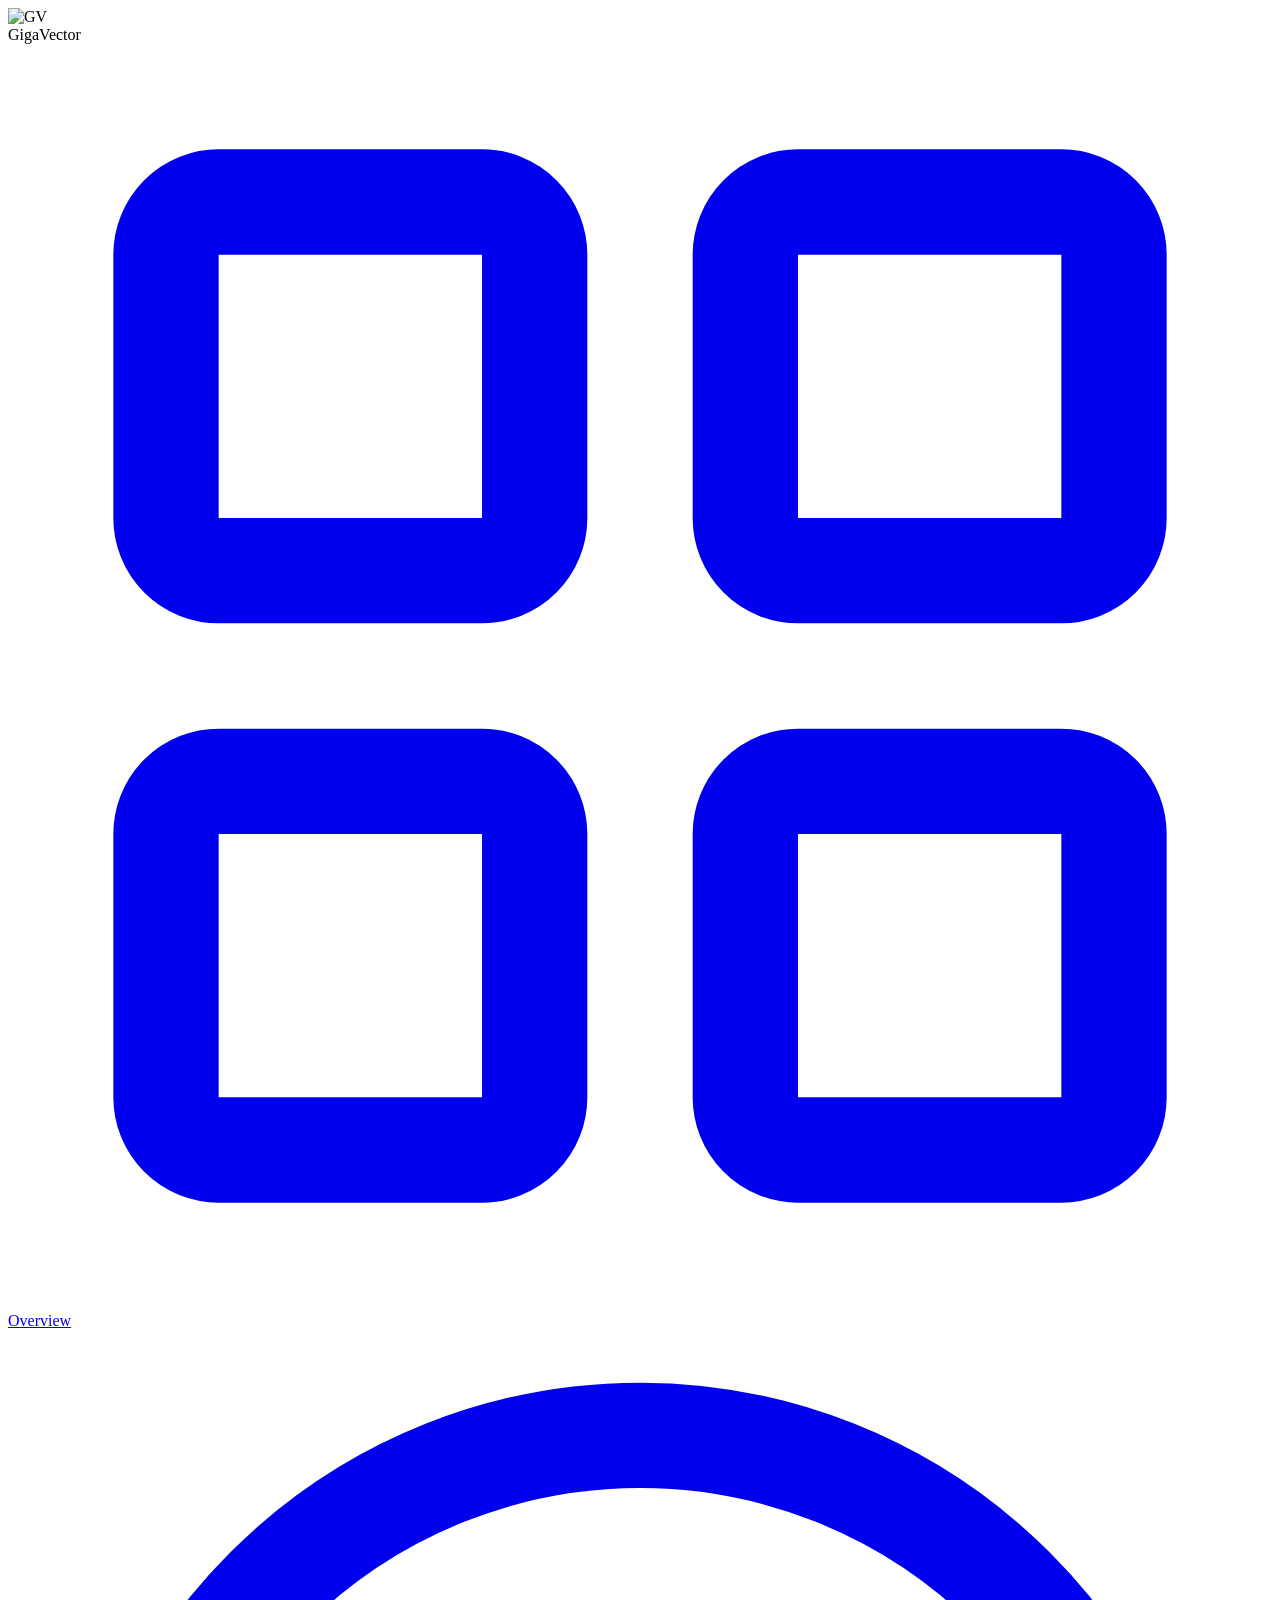
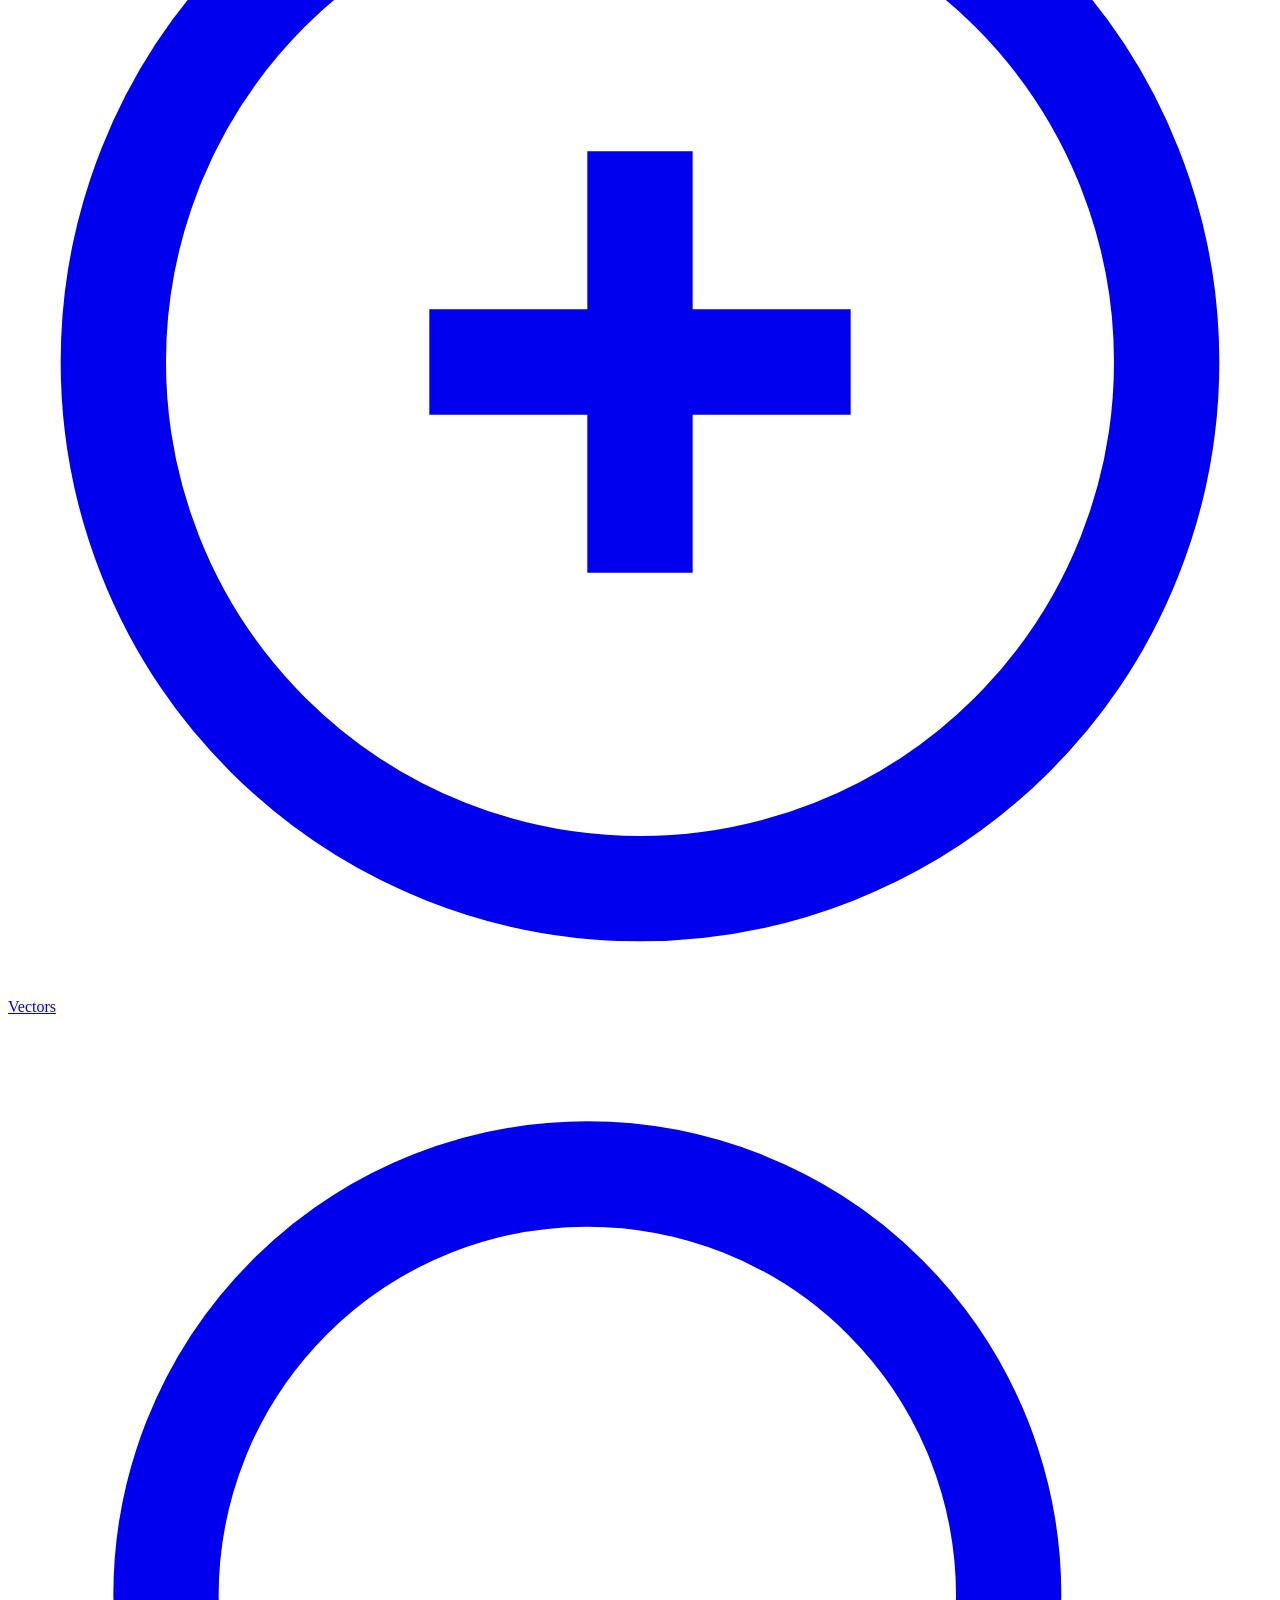
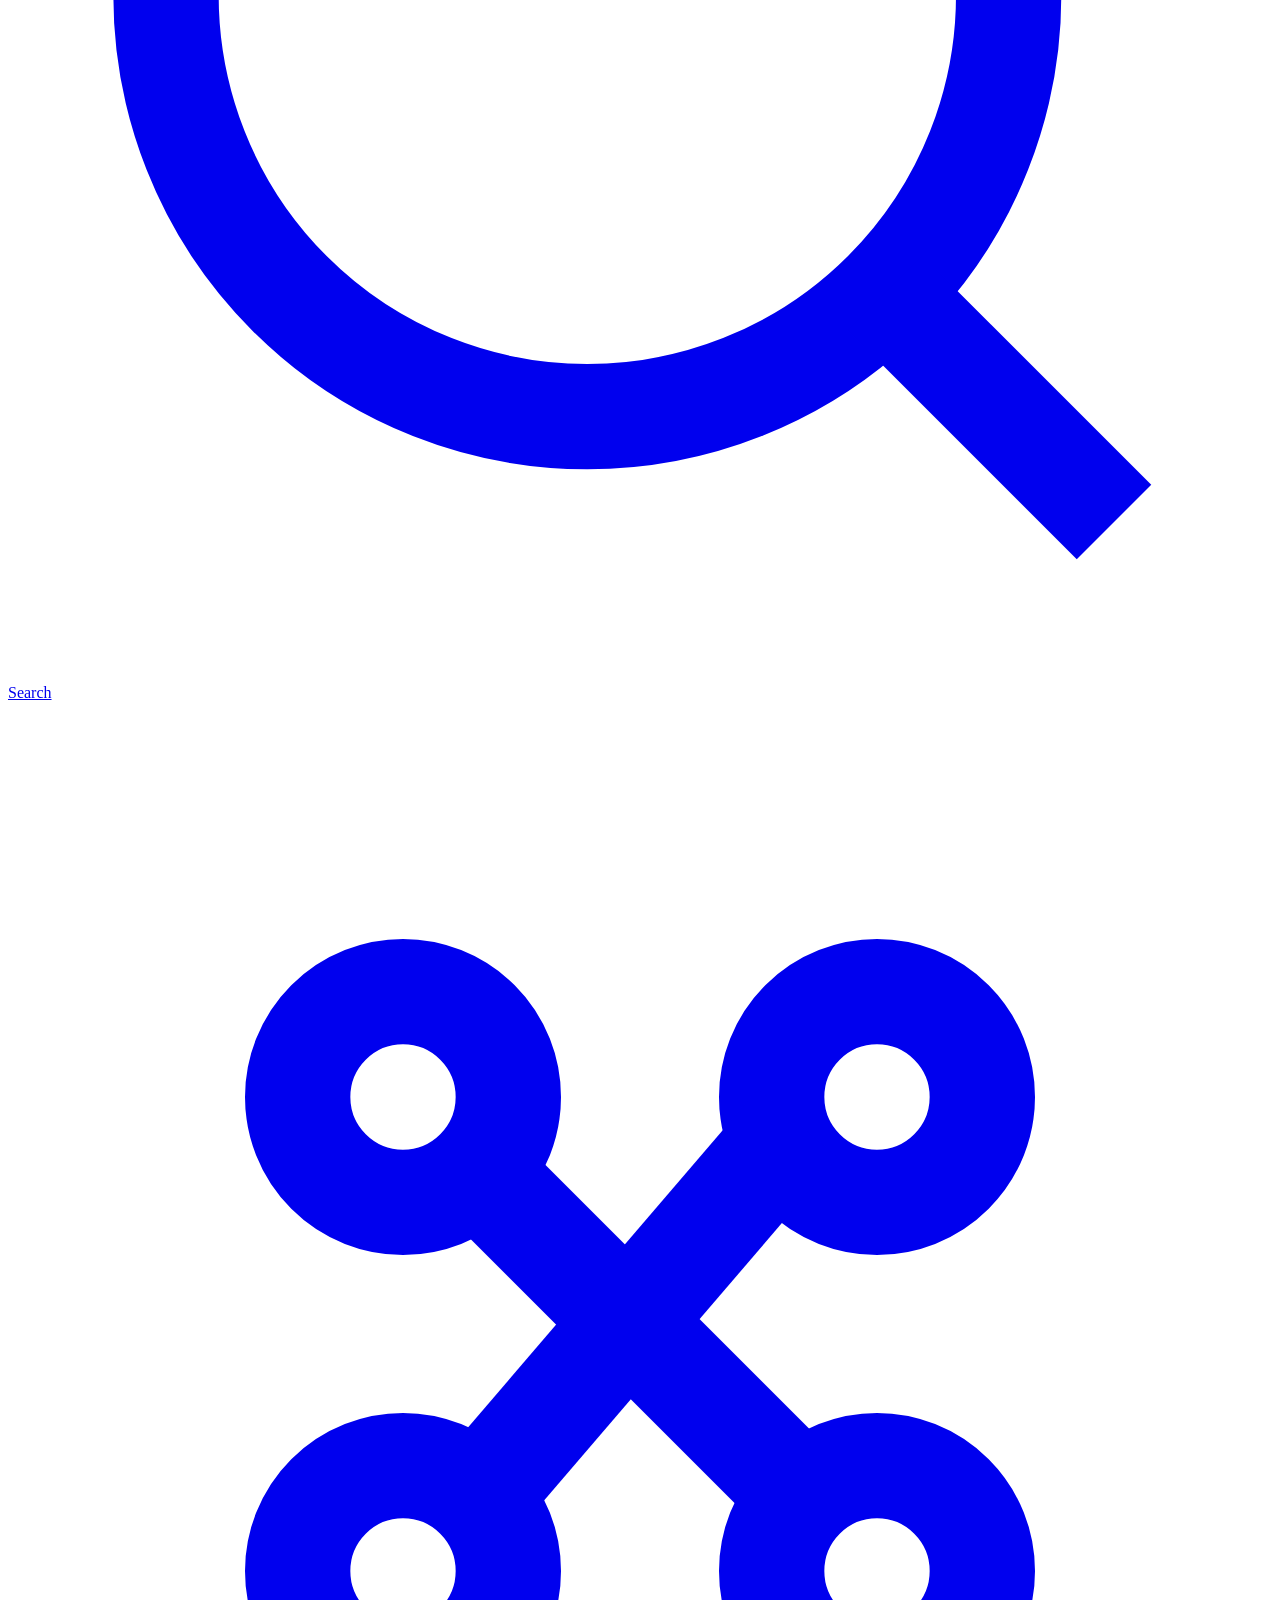
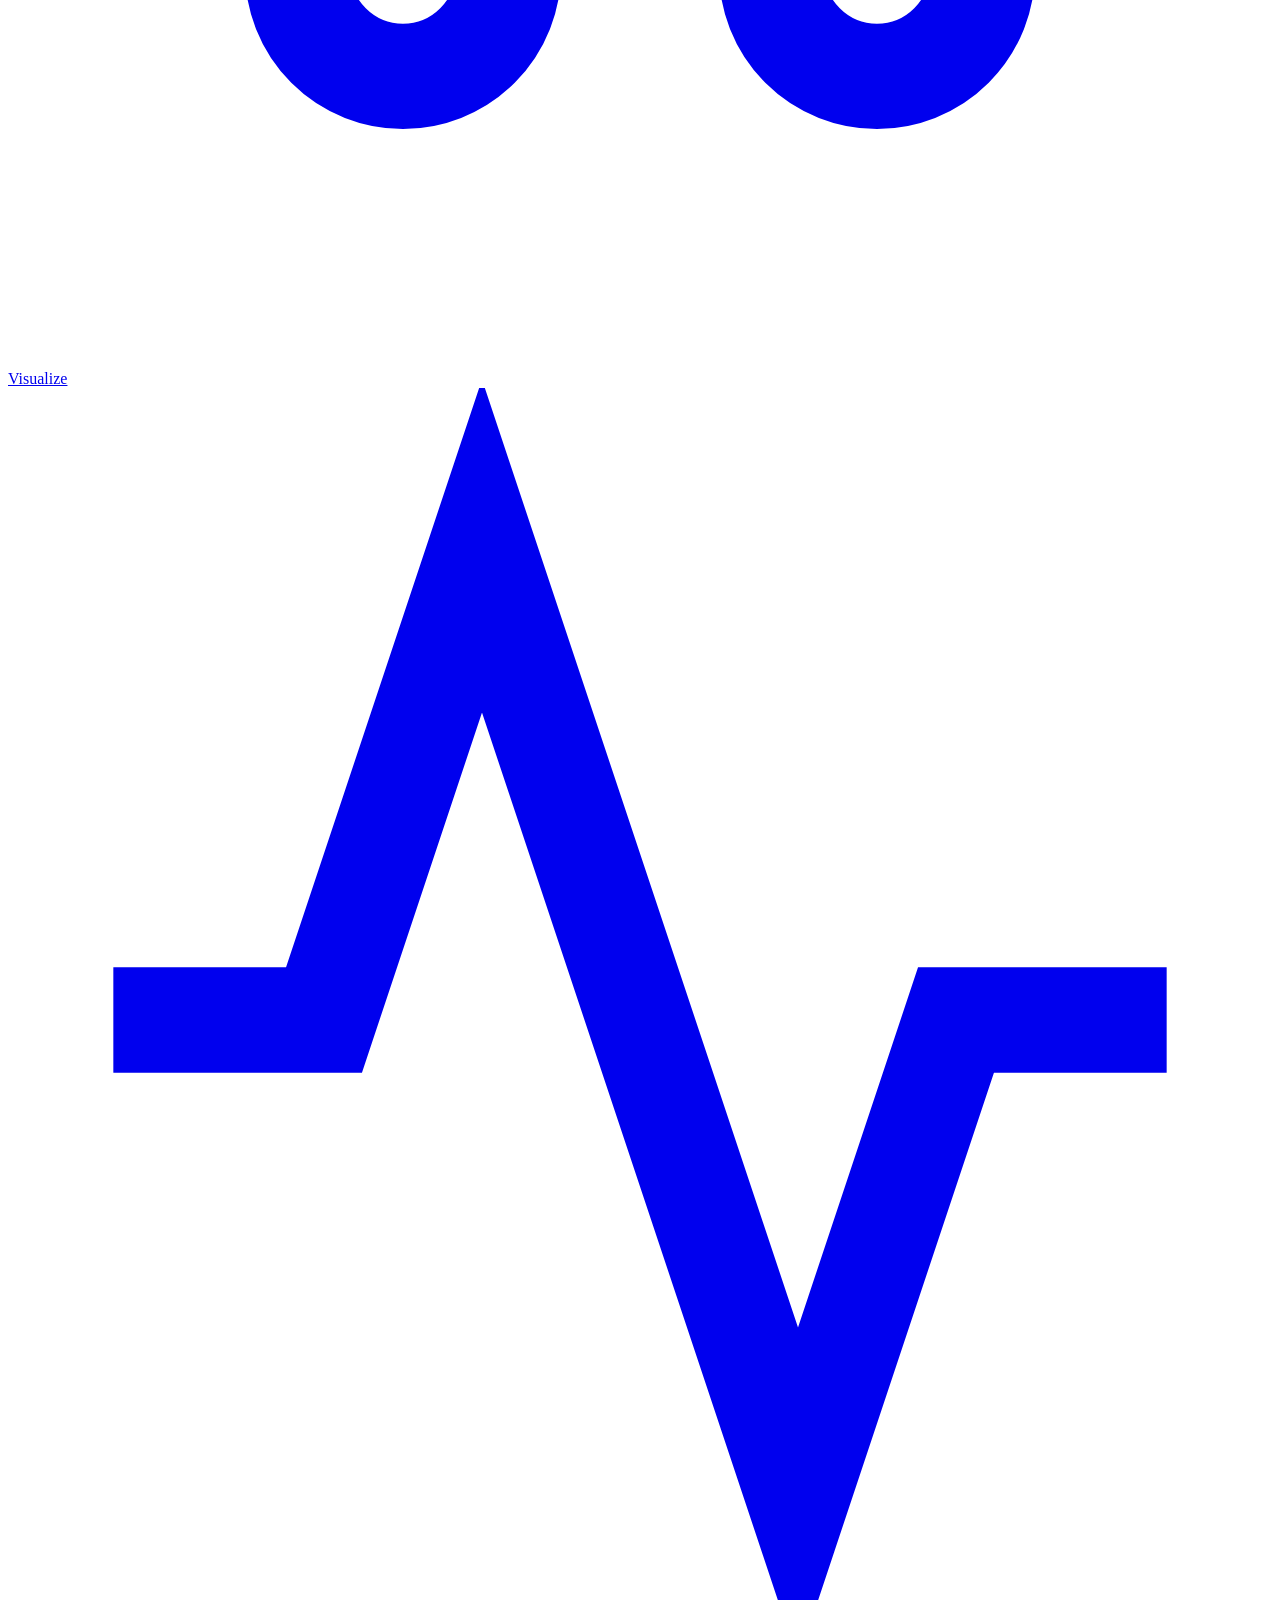
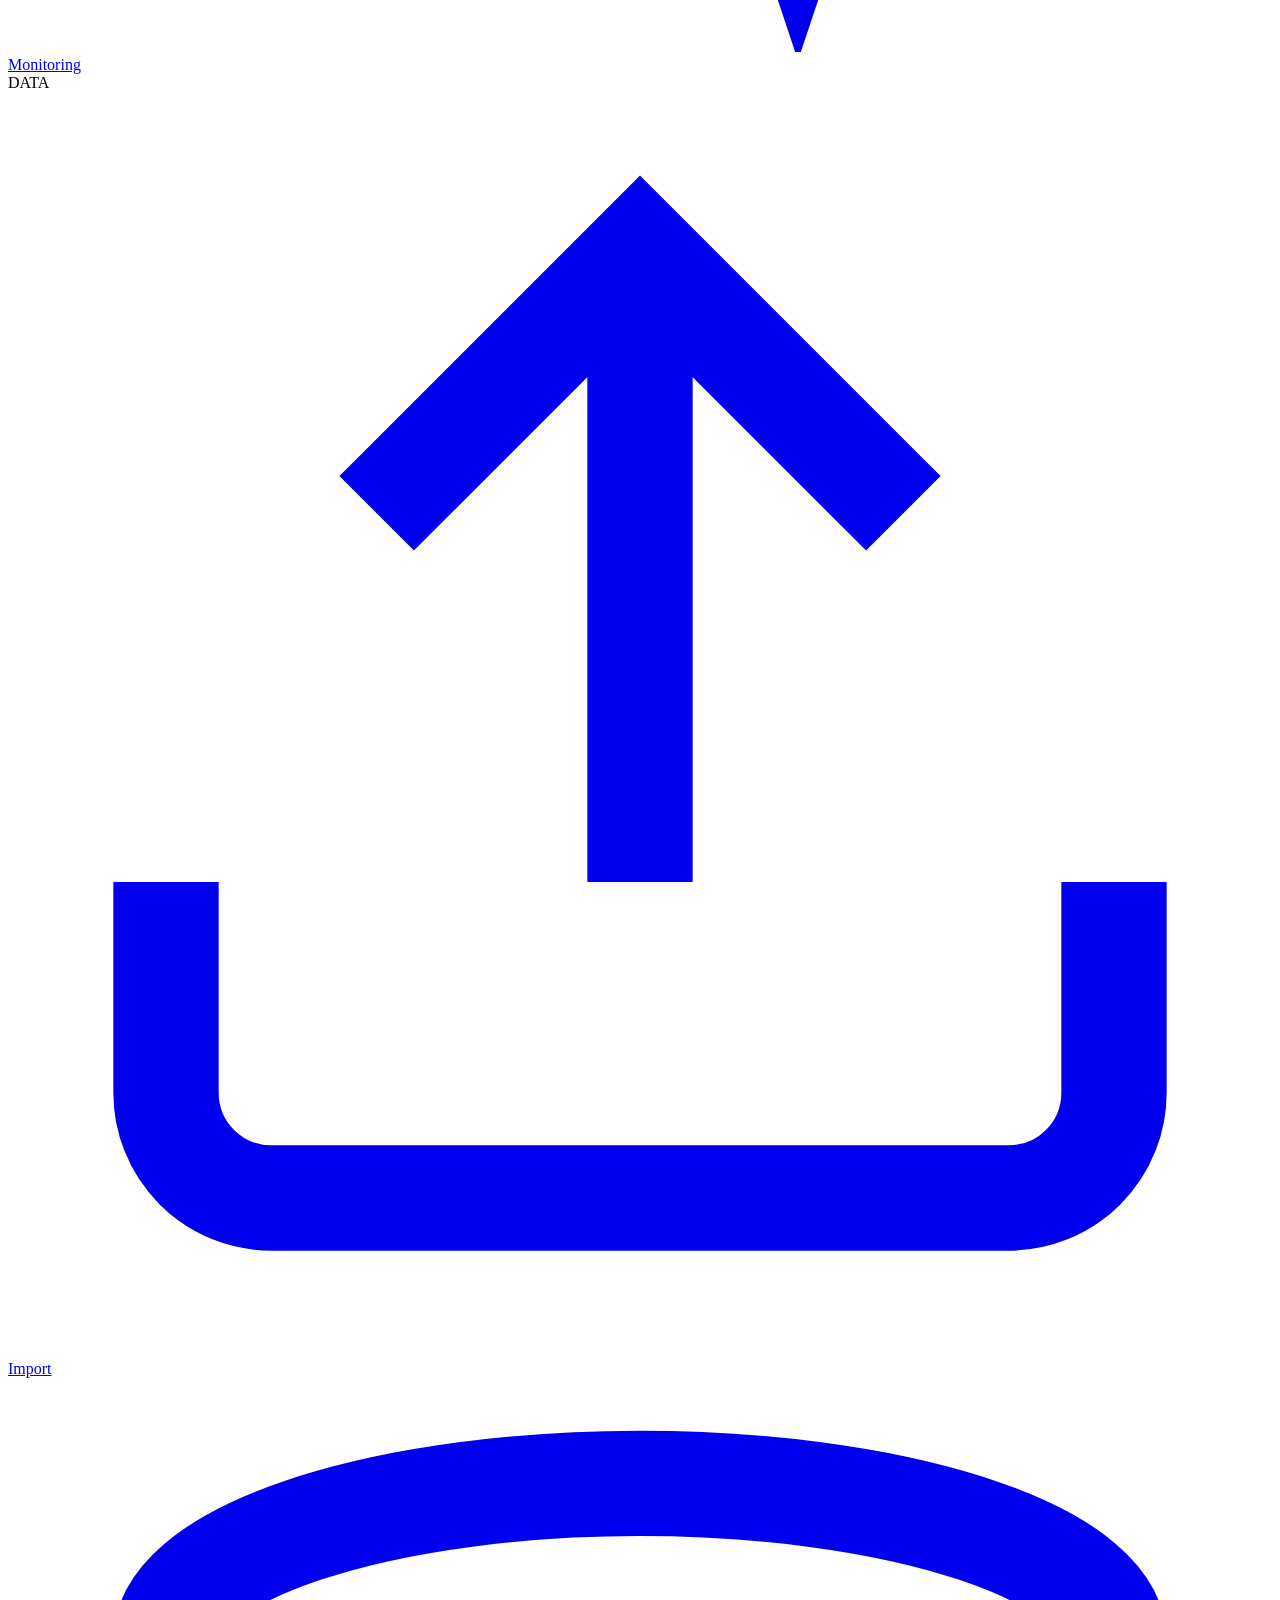
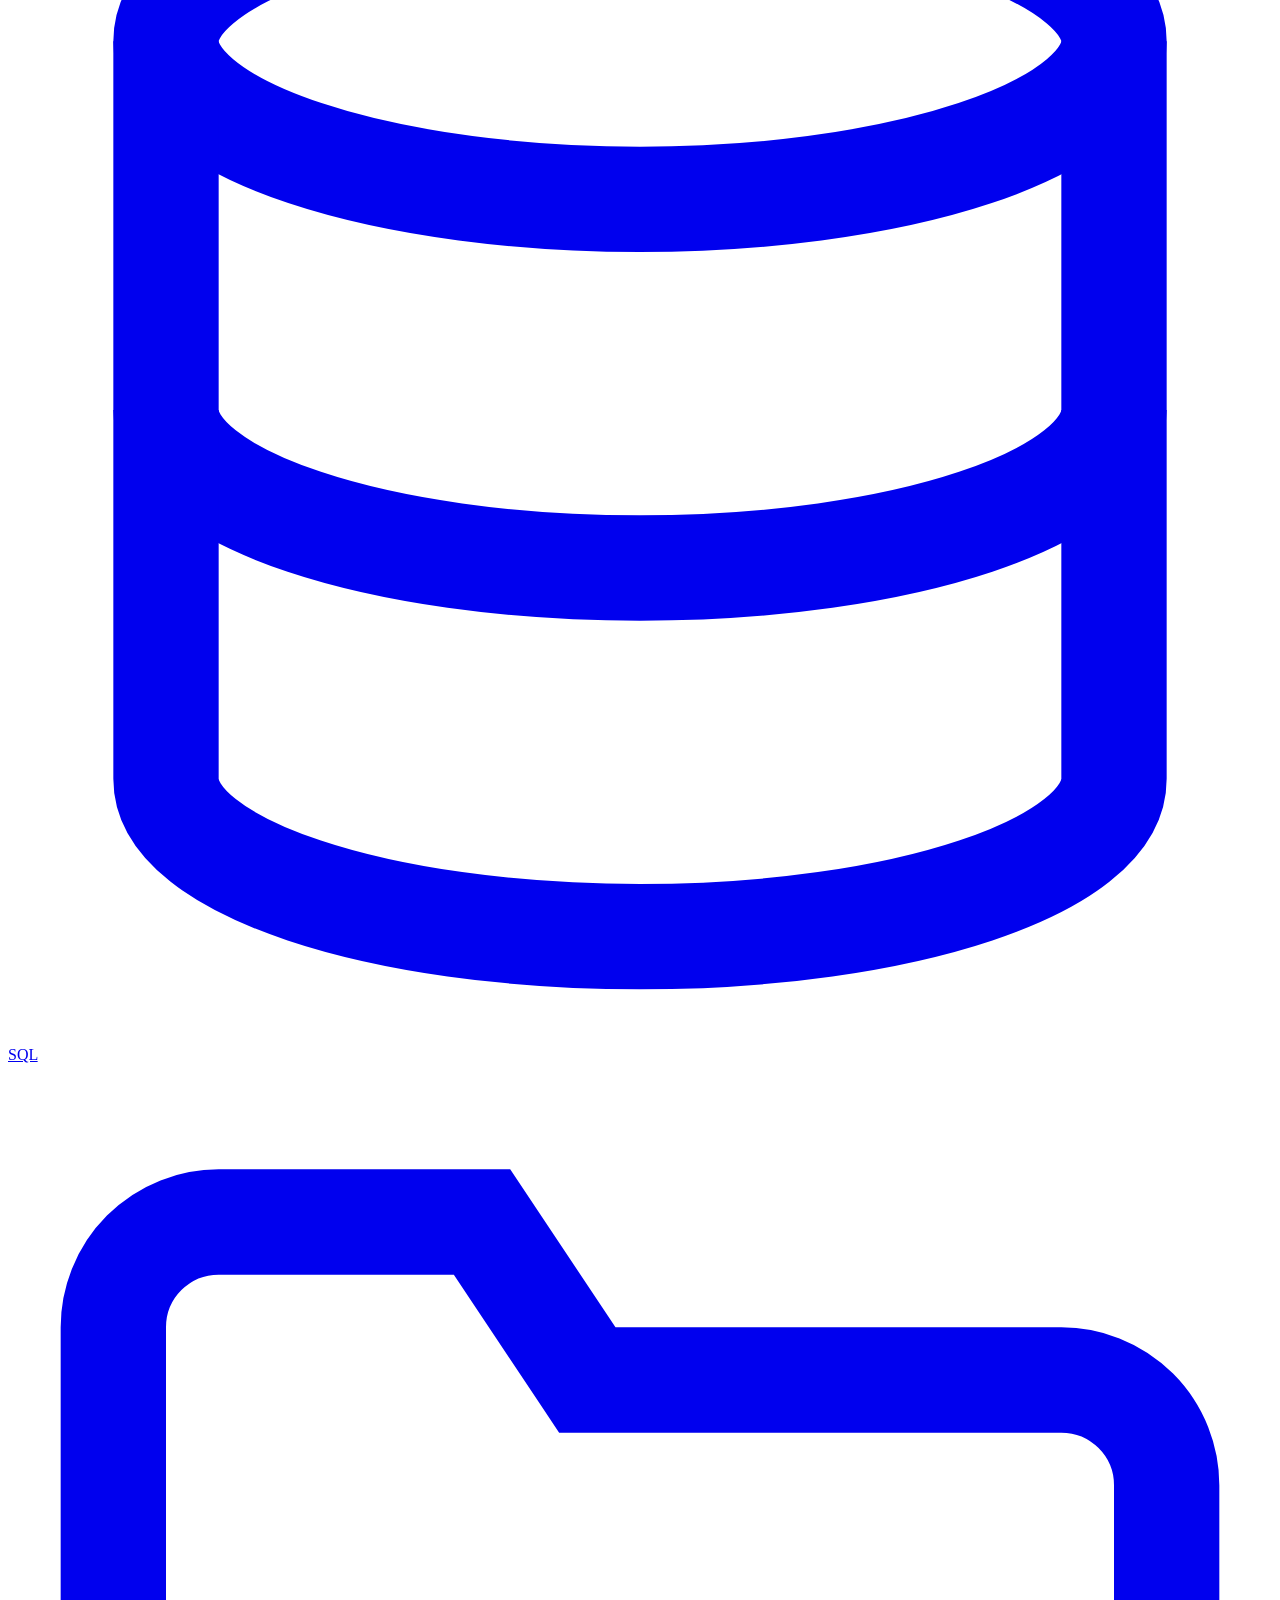
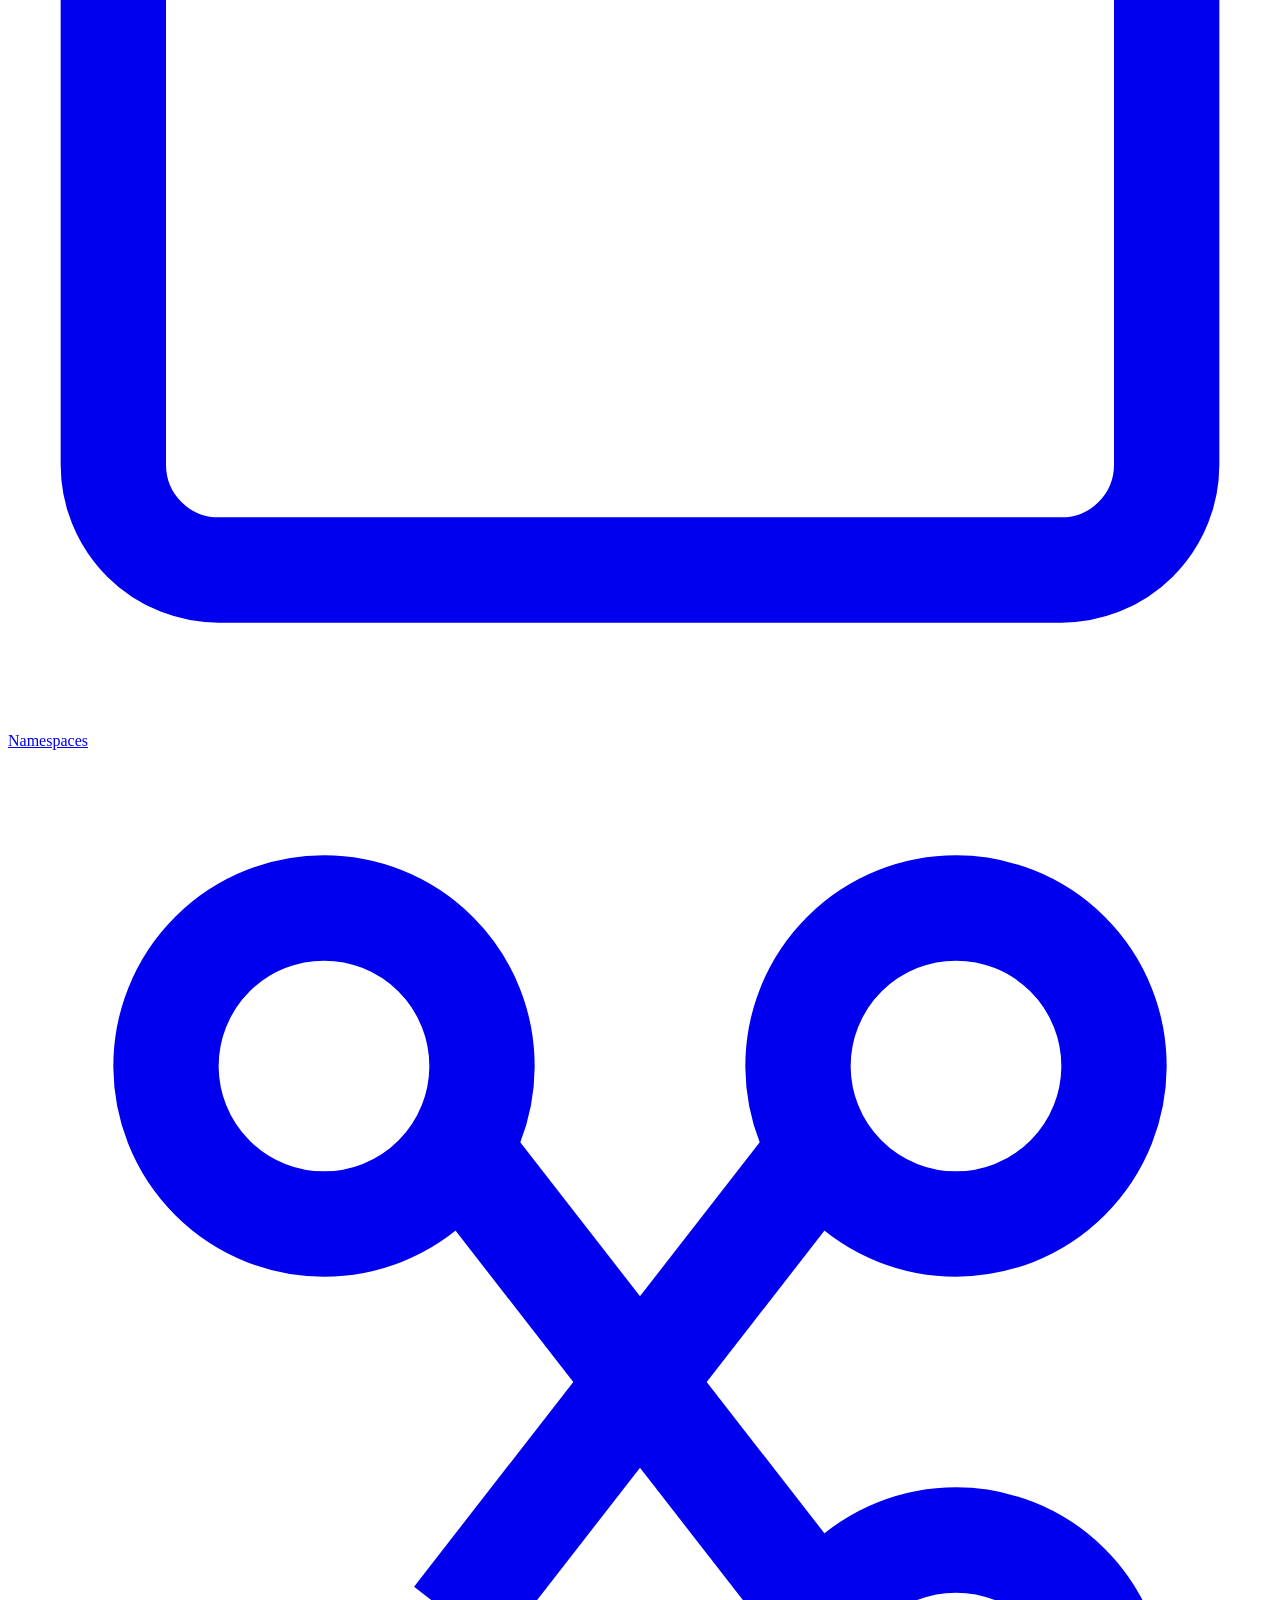
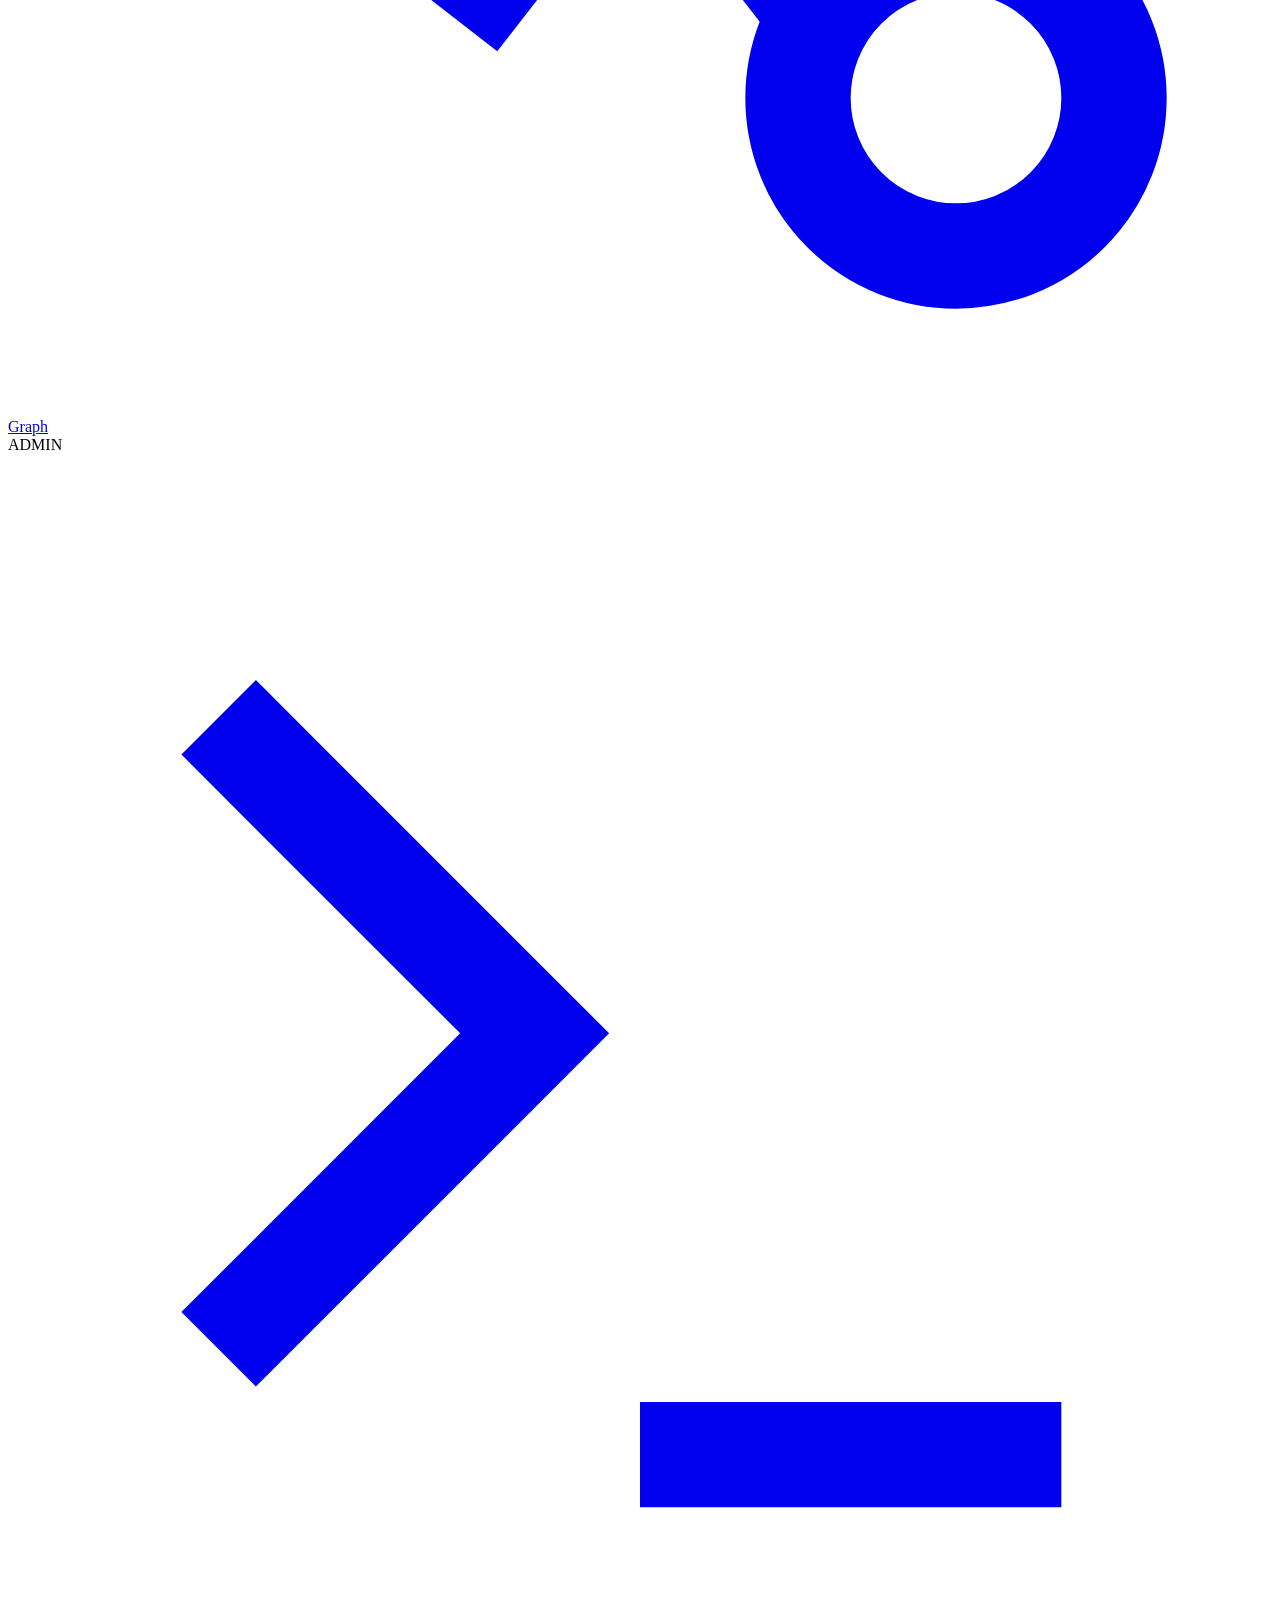
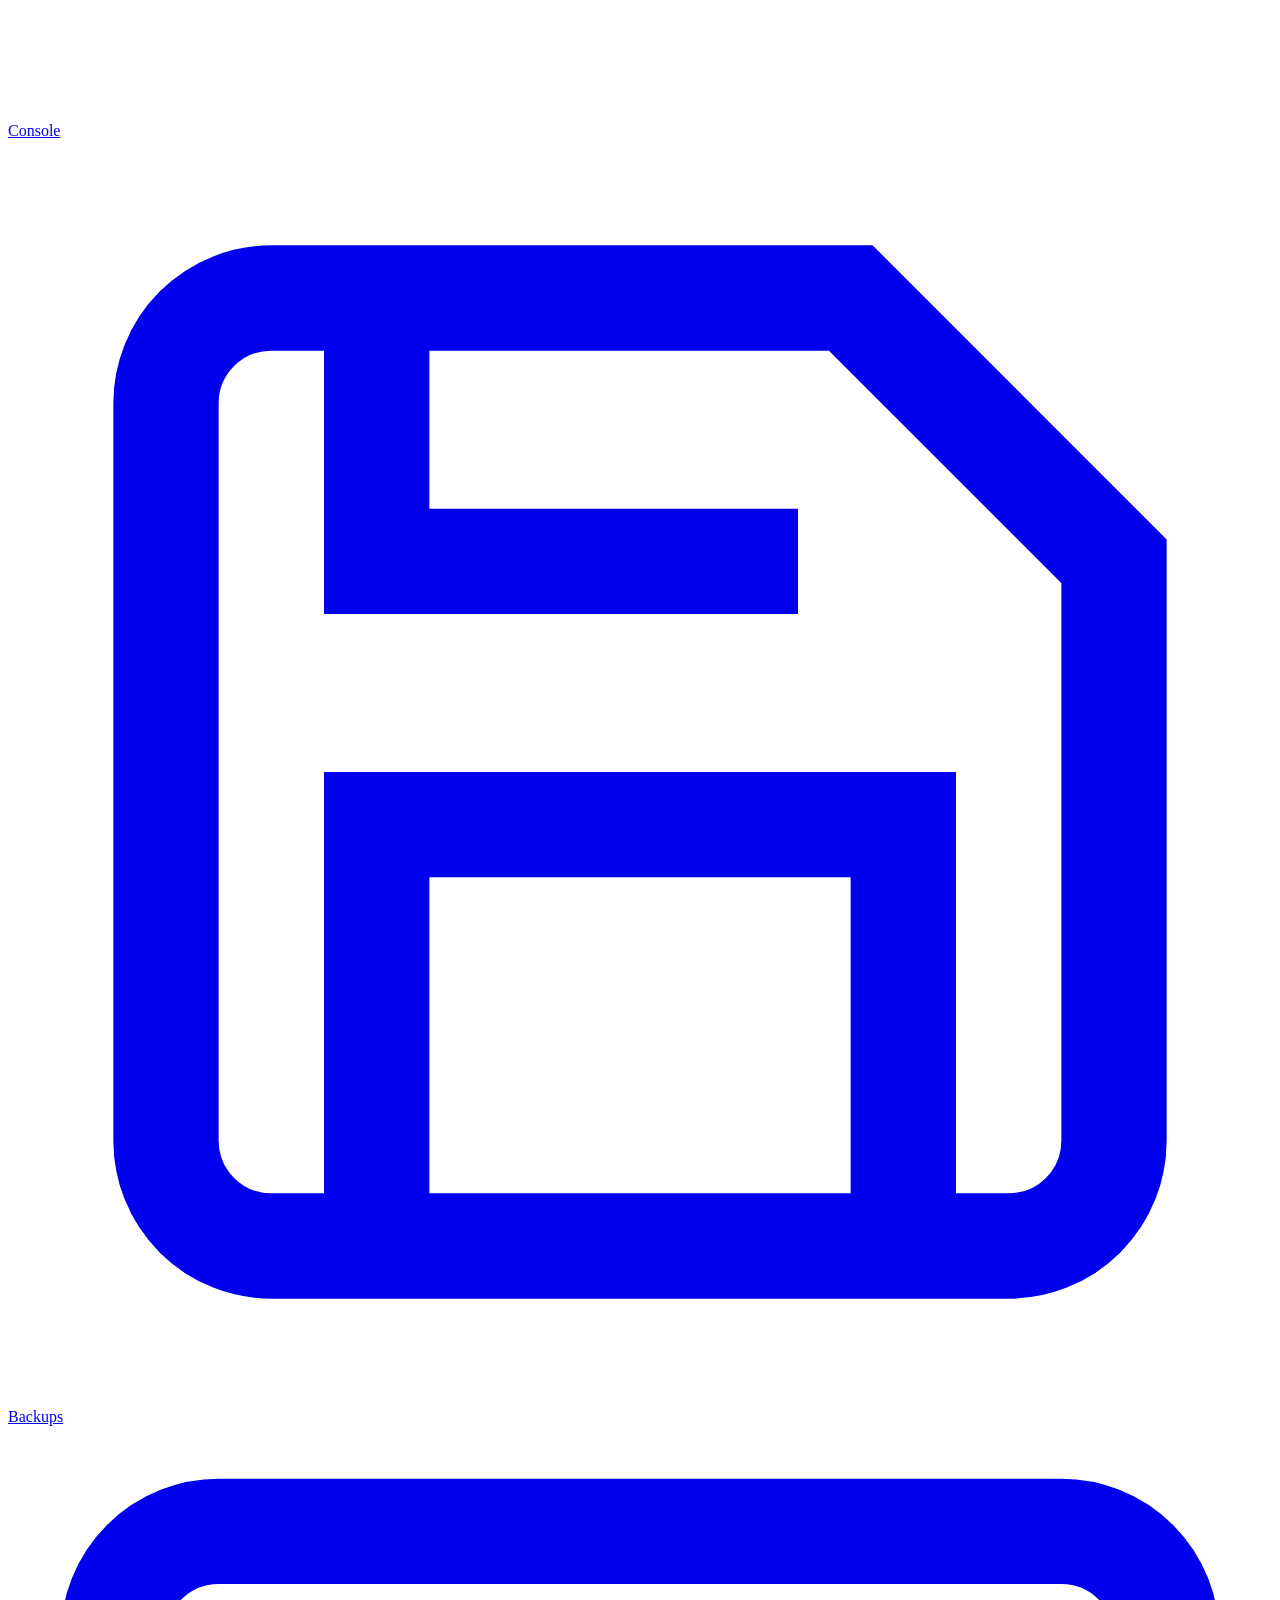
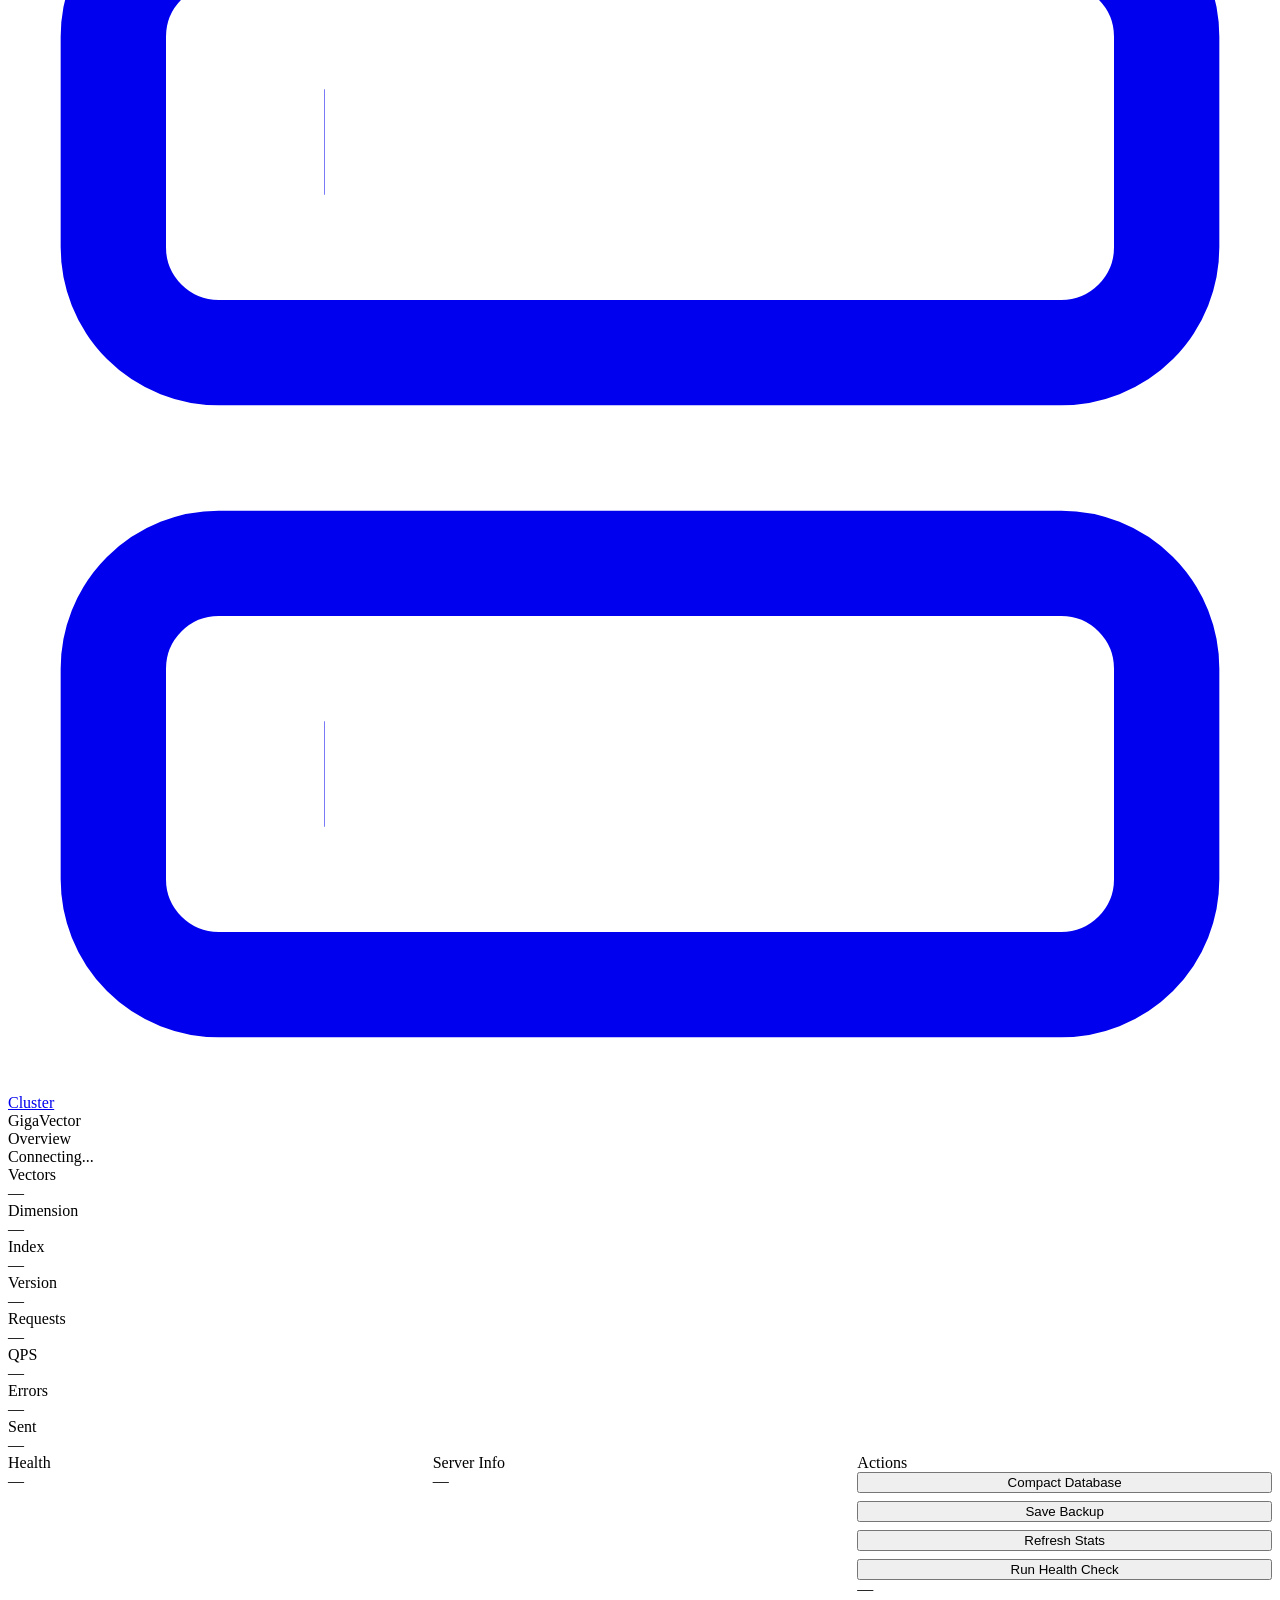
==== python/src/gigavector/dashboard/frontend/index.html @ cef5e637 "[refactor]: structured dashbord in diff. directories, updated imports in py scripts" ====
<!DOCTYPE html>
<html lang="en">

<head>
	<meta charset="utf-8">
	<meta name="viewport" content="width=device-width, initial-scale=1">

	<title>GigaVector Dashboard</title>

	<link rel="icon" type="image/x-icon" href="/dashboard/assets/favicon.ico">
	<link rel="preconnect" href="https://fonts.googleapis.com">
	<link rel="preconnect" href="https://fonts.gstatic.com" crossorigin>
	<link href="https://fonts.googleapis.com/css2?family=IBM+Plex+Mono:wght@400;500;600&family=Source+Sans+3:wght@400;500;600;700&display=swap"
		rel="stylesheet">
	<link rel="stylesheet" href="/dashboard/styles/style.css">
	<script src="/dashboard/src/index.js"></script>

</head>

<body>

	<div class="sidebar">
		<div class="sidebar-brand">
			<div class="brand-mark"><img src="/dashboard/assets/logo.png" alt="GV"></div>
			<div class="brand-name">GigaVector</div>
		</div>

		<div id="collectionPickerWrap"
			style="padding:8px 10px;border-bottom:1px solid var(--border);display:none">
			<select id="collectionPicker" style="width:100%;font-size:11px;padding:5px 6px">
				<option value="">Default</option>
			</select>
		</div>
		<nav class="sidebar-nav">
			<a href="#overview" class="active" data-view="overview">
				<svg viewBox="0 0 24 24" fill="none" stroke="currentColor" stroke-width="2">
					<rect x="3" y="3" width="7" height="7" rx="1" />
					<rect x="14" y="3" width="7" height="7" rx="1" />
					<rect x="14" y="14" width="7" height="7" rx="1" />
					<rect x="3" y="14" width="7" height="7" rx="1" />
				</svg>
				<span>Overview</span>
			</a>
			<a href="#vectors" data-view="vectors">
				<svg viewBox="0 0 24 24" fill="none" stroke="currentColor" stroke-width="2">
					<circle cx="12" cy="12" r="10" />
					<line x1="12" y1="8" x2="12" y2="16" />
					<line x1="8" y1="12" x2="16" y2="12" />
				</svg>
				<span>Vectors</span>
			</a>
			<a href="#search" data-view="search">
				<svg viewBox="0 0 24 24" fill="none" stroke="currentColor" stroke-width="2">
					<circle cx="11" cy="11" r="8" />
					<line x1="21" y1="21" x2="16.65" y2="16.65" />
				</svg>
				<span>Search</span>
			</a>
			<a href="#visualize" data-view="visualize">
				<svg viewBox="0 0 24 24" fill="none" stroke="currentColor" stroke-width="2">
					<circle cx="7.5" cy="7.5" r="2" />
					<circle cx="16.5" cy="16.5" r="2" />
					<circle cx="16.5" cy="7.5" r="2" />
					<circle cx="7.5" cy="16.5" r="2" />
					<line x1="9" y1="9" x2="15" y2="15" />
					<line x1="15" y1="8" x2="9" y2="15" />
				</svg>
				<span>Visualize</span>
			</a>
			<a href="#monitoring" data-view="monitoring">
				<svg viewBox="0 0 24 24" fill="none" stroke="currentColor" stroke-width="2">
					<polyline points="22 12 18 12 15 21 9 3 6 12 2 12" />
				</svg>
				<span>Monitoring</span>
			</a>
			<div class="nav-section">DATA</div>
			<a href="#import" data-view="import">
				<svg viewBox="0 0 24 24" fill="none" stroke="currentColor" stroke-width="2">
					<path d="M21 15v4a2 2 0 01-2 2H5a2 2 0 01-2-2v-4" />
					<polyline points="17 8 12 3 7 8" />
					<line x1="12" y1="3" x2="12" y2="15" />
				</svg>
				<span>Import</span>
			</a>
			<a href="#sql" data-view="sql">
				<svg viewBox="0 0 24 24" fill="none" stroke="currentColor" stroke-width="2">
					<ellipse cx="12" cy="5" rx="9" ry="3" />
					<path d="M21 12c0 1.66-4 3-9 3s-9-1.34-9-3" />
					<path d="M3 5v14c0 1.66 4 3 9 3s9-1.34 9-3V5" />
				</svg>
				<span>SQL</span>
			</a>
			<a href="#namespaces" data-view="namespaces">
				<svg viewBox="0 0 24 24" fill="none" stroke="currentColor" stroke-width="2">
					<path
						d="M22 19a2 2 0 01-2 2H4a2 2 0 01-2-2V5a2 2 0 012-2h5l2 3h9a2 2 0 012 2z" />
				</svg>
				<span>Namespaces</span>
			</a>
			<a href="#graph" data-view="graph">
				<svg viewBox="0 0 24 24" fill="none" stroke="currentColor" stroke-width="2">
					<circle cx="6" cy="6" r="3" />
					<circle cx="18" cy="18" r="3" />
					<circle cx="18" cy="6" r="3" />
					<line x1="8.5" y1="7.5" x2="15.5" y2="16.5" />
					<line x1="15.5" y1="7.5" x2="8.5" y2="16.5" />
				</svg>
				<span>Graph</span>
			</a>
			<div class="nav-section">ADMIN</div>
			<a href="#console" data-view="console">
				<svg viewBox="0 0 24 24" fill="none" stroke="currentColor" stroke-width="2">
					<polyline points="4 17 10 11 4 5" />
					<line x1="12" y1="19" x2="20" y2="19" />
				</svg>
				<span>Console</span>
			</a>
			<a href="#backups" data-view="backups">
				<svg viewBox="0 0 24 24" fill="none" stroke="currentColor" stroke-width="2">
					<path d="M19 21H5a2 2 0 01-2-2V5a2 2 0 012-2h11l5 5v11a2 2 0 01-2 2z" />
					<polyline points="17 21 17 13 7 13 7 21" />
					<polyline points="7 3 7 8 15 8" />
				</svg>
				<span>Backups</span>
			</a>
			<a href="#cluster" data-view="cluster">
				<svg viewBox="0 0 24 24" fill="none" stroke="currentColor" stroke-width="2">
					<rect x="2" y="2" width="20" height="8" rx="2" ry="2" />
					<rect x="2" y="14" width="20" height="8" rx="2" ry="2" />
					<line x1="6" y1="6" x2="6.01" y2="6" />
					<line x1="6" y1="18" x2="6.01" y2="18" />
				</svg>
				<span>Cluster</span>
			</a>
		</nav>
		<div class="sidebar-footer">
			<span id="footer-version">GigaVector</span><br>
			<span id="footer-index"></span>
		</div>
	</div>

	<div class="main">
		<div class="header">
			<div class="header-title" id="viewTitle">Overview</div>
			<div class="header-right">
				<div class="uptime-badge" id="uptimeBadge"></div>
				<div class="status-badge"><span class="status-dot" id="statusDot"></span><span
						id="statusText">Connecting...</span></div>
			</div>
		</div>
		<div class="content">

			<!-- OVERVIEW -->
			<div class="view active" id="view-overview">
				<div class="cards" style="flex-shrink:0">
					<div class="card">
						<div class="card-label">Vectors</div>
						<div class="card-value accent" id="ov-count">&mdash;</div>
					</div>
					<div class="card">
						<div class="card-label">Dimension</div>
						<div class="card-value" id="ov-dim">&mdash;</div>
					</div>
					<div class="card">
						<div class="card-label">Index</div>
						<div class="card-value" id="ov-index">&mdash;</div>
					</div>
					<div class="card">
						<div class="card-label">Version</div>
						<div class="card-value" id="ov-version">&mdash;</div>
					</div>
					<div class="card">
						<div class="card-label">Requests</div>
						<div class="card-value" id="ov-reqs">&mdash;</div>
					</div>
					<div class="card">
						<div class="card-label">QPS</div>
						<div class="card-value" id="ov-qps">&mdash;</div>
					</div>
					<div class="card">
						<div class="card-label">Errors</div>
						<div class="card-value" id="ov-errors">&mdash;</div>
					</div>
					<div class="card">
						<div class="card-label">Sent</div>
						<div class="card-value" id="ov-sent">&mdash;</div>
						<div class="card-sub" id="ov-recv"></div>
					</div>
				</div>
				<div
					style="display:grid;grid-template-columns:1fr 1fr 1fr;gap:10px;flex:1;min-height:0">
					<div class="section" style="margin-bottom:0;display:flex;flex-direction:column">
						<div class="section-title">Health</div>
						<div class="json-view" id="ov-health-json" style="flex:1;min-height:0">
							&mdash;</div>
					</div>
					<div class="section" style="margin-bottom:0;display:flex;flex-direction:column">
						<div class="section-title">Server Info</div>
						<div class="json-view" id="ov-server-info" style="flex:1;min-height:0">
							&mdash;</div>
					</div>
					<div class="section" style="margin-bottom:0;display:flex;flex-direction:column">
						<div class="section-title">Actions</div>
						<div style="display:flex;flex-direction:column;gap:8px">
							<button class="btn btn-outline"
								onclick="quickReq('POST','/compact')">Compact
								Database</button>
							<button class="btn btn-outline" onclick="quickBackup()">Save
								Backup</button>
							<button class="btn btn-outline"
								onclick="quickReq('GET','/stats')">Refresh
								Stats</button>
							<button class="btn btn-outline"
								onclick="quickReq('GET','/health')">Run Health
								Check</button>
						</div>
						<div class="json-view mt-sm" id="ov-action-result"
							style="flex:1;min-height:60px">&mdash;</div>
					</div>
				</div>
			</div>

			<!-- VECTORS -->
			<div class="view" id="view-vectors">
				<div class="tabs">
					<button class="tab active" data-tab="vec-browse">Browse</button>
					<button class="tab" data-tab="vec-add">Add</button>
				</div>
				<div id="vec-browse" class="tab-content">
					<div class="split-h">
						<div class="split-panel">
							<div class="split-panel-header">
								Points
								<span id="points-count" class="mono-sm"></span>
							</div>
							<div class="form-row"
								style="padding:8px 12px;border-bottom:1px solid var(--border)">
								<div class="form-group" style="margin-bottom:0">
									<label>Offset</label><input type="number"
										id="points-offset" value="0" min="0"
										style="width:70px">
								</div>
								<div class="form-group" style="margin-bottom:0">
									<label>Limit</label><input type="number"
										id="points-limit" value="50" min="1"
										max="200" style="width:60px">
								</div>
								<button class="btn btn-sm"
									onclick="loadPoints()">Load</button>
								<button class="btn btn-sm btn-outline"
									onclick="pointsPrev()">&larr;</button>
								<button class="btn btn-sm btn-outline"
									onclick="pointsNext()">&rarr;</button>
							</div>
							<div class="points-list" id="points-list"></div>
						</div>
						<div class="split-panel-sm">
							<div class="split-panel-header">Detail</div>
							<div id="point-detail" style="padding:16px">
								<div class="empty-state">Select a point from the list.
								</div>
							</div>
						</div>
					</div>
				</div>
				<div id="vec-add" class="tab-content" style="display:none">
					<div class="section">
						<div class="section-title">Add Vector</div>
						<div class="section-desc">Provide vector components as a JSON array.
							Dimension must match the database.</div>
						<div class="form-group"><label>Vector Data (JSON array)</label><textarea
								id="vec-add-data" rows="3" style="width:100%"
								placeholder="[0.1, 0.2, 0.3, 0.4]"></textarea></div>
						<div class="form-group"><label>Metadata (optional JSON)</label><textarea
								id="vec-add-meta" rows="2" style="width:100%"
								placeholder='{"label": "example"}'></textarea></div>
						<button class="btn" onclick="addVector()">Add Vector</button>
					</div>
				</div>
			</div>

			<!-- VISUALIZE -->
			<div class="view" id="view-visualize">
				<div class="tabs">
					<button class="tab active" data-tab="viz-scatter">Scatter Plot</button>
					<button class="tab" data-tab="viz-graph">Similarity Graph</button>
				</div>
				<div id="viz-scatter" class="tab-content">
					<div class="viz-split">
						<div class="viz-main">
							<div class="viz-toolbar">
								<label class="label-sm">Algorithm</label>
								<select id="viz-algo">
									<option value="pca">PCA</option>
									<option value="random">Random Projection
									</option>
								</select>
								<label class="label-sm">Limit</label>
								<input type="number" id="viz-limit" value="200" min="10"
									max="500" style="width:70px">
								<button class="btn btn-sm"
									onclick="runVisualization()">Run</button>
								<span id="viz-status" class="mono-sm"
									style="margin-left:auto"></span>
							</div>
							<canvas class="viz-canvas" id="scatter-canvas" width="900"
								height="460"></canvas>
							<div class="viz-info" id="scatter-info">Click <b>Run</b> to
								project vectors into 2D space. Hover to preview, click
								to inspect.</div>
						</div>
						<div class="viz-detail" id="scatter-detail">
							<div class="viz-detail-header">Point Detail</div>
							<div class="viz-detail-body" id="scatter-detail-body">
								<div class="empty-state">Click a point on the scatter
									plot to inspect it here.</div>
							</div>
						</div>
					</div>
				</div>
				<div id="viz-graph" class="tab-content" style="display:none">
					<div class="viz-split">
						<div class="viz-main">
							<div class="viz-toolbar">
								<label class="label-sm">Seed</label>
								<input type="number" id="graph-seed" value="0" min="0"
									style="width:70px">
								<label class="label-sm">k</label>
								<input type="number" id="graph-k" value="5" min="1"
									max="20" style="width:50px">
								<label class="label-sm">Depth</label>
								<input type="number" id="graph-depth" value="2" min="1"
									max="4" style="width:50px">
								<button class="btn btn-sm"
									onclick="runGraph()">Build</button>
								<span id="graph-status" class="mono-sm"
									style="margin-left:auto"></span>
							</div>
							<canvas class="viz-canvas" id="graph-canvas" width="900"
								height="460"></canvas>
							<div class="viz-info" id="graph-info">Build a similarity graph
								from a seed point. Hover nodes to preview, click to
								inspect.</div>
						</div>
						<div class="viz-detail" id="graph-detail">
							<div class="viz-detail-header">Node Detail</div>
							<div class="viz-detail-body" id="graph-detail-body">
								<div class="empty-state">Click a node on the graph to
									inspect it here.</div>
							</div>
						</div>
					</div>
				</div>
			</div>

			<!-- SEARCH -->
			<div class="view" id="view-search">
				<div class="tabs">
					<button class="tab active" data-tab="search-knn">k-NN Search</button>
					<button class="tab" data-tab="search-range">Range Search</button>
				</div>
				<div id="search-knn" class="tab-content">
					<div class="section">
						<div class="section-title">k-NN Search</div>
						<div class="form-group"><label>Query Vector (JSON
								array)</label><textarea id="search-query" rows="2"
								style="width:100%"
								placeholder="[0.1, 0.2, 0.3, 0.4]"></textarea></div>
						<div class="form-row" style="margin-bottom:14px">
							<div class="form-group" style="margin-bottom:0">
								<label>k</label><input type="number" id="search-k"
									value="5" min="1" style="width:70px">
							</div>
							<div class="form-group" style="margin-bottom:0">
								<label>Distance</label><select id="search-dist">
									<option value="euclidean">Euclidean</option>
									<option value="cosine">Cosine</option>
									<option value="dot_product">Dot Product</option>
									<option value="manhattan">Manhattan</option>
								</select>
							</div>
							<div class="form-group" style="margin-bottom:0">
								<label>Oversampling</label><input type="number"
									id="search-oversampling" value="" min="1"
									step="0.5" style="width:80px" placeholder="auto"
									title="Oversampling factor for IVFPQ index (optional)">
							</div>
							<button class="btn" onclick="doSearch()">Search</button>
						</div>
						<div class="form-group">
							<label>Metadata Filter (optional)</label>
							<div class="filter-row">
								<input type="text" id="filter-key" placeholder="key"
									style="width:120px">
								<input type="text" id="filter-value" placeholder="value"
									style="width:180px">
								<span class="label-sm">Filters results where
									metadata[key] == value</span>
							</div>
						</div>
						<div id="search-meta" class="mono-sm mb-sm"></div>
						<table id="search-results" style="display:none">
							<thead>
								<tr>
									<th>#</th>
									<th>Index</th>
									<th>Distance</th>
									<th>Data</th>
								</tr>
							</thead>
							<tbody id="search-tbody"></tbody>
						</table>
						<div id="search-empty" class="empty-state">Enter a query vector and
							click Search.</div>
					</div>
				</div>
				<div id="search-range" class="tab-content" style="display:none">
					<div class="section">
						<div class="section-title">Range Search</div>
						<div class="form-group"><label>Query Vector (JSON
								array)</label><textarea id="range-query" rows="2"
								style="width:100%"
								placeholder="[0.1, 0.2, 0.3, 0.4]"></textarea></div>
						<div class="form-row" style="margin-bottom:14px">
							<div class="form-group" style="margin-bottom:0">
								<label>Radius</label><input type="number"
									id="range-radius" value="1.0" step="0.1" min="0"
									style="width:90px">
							</div>
							<div class="form-group" style="margin-bottom:0"><label>Max
									Results</label><input type="number"
									id="range-max" value="100" min="1"
									style="width:90px"></div>
							<div class="form-group" style="margin-bottom:0">
								<label>Distance</label><select id="range-dist">
									<option value="euclidean">Euclidean</option>
									<option value="cosine">Cosine</option>
									<option value="dot_product">Dot Product</option>
									<option value="manhattan">Manhattan</option>
								</select>
							</div>
							<button class="btn" onclick="doRangeSearch()">Search</button>
						</div>
						<div id="range-meta" class="mono-sm mb-sm"></div>
						<table id="range-results" style="display:none">
							<thead>
								<tr>
									<th>#</th>
									<th>Index</th>
									<th>Distance</th>
									<th>Data</th>
								</tr>
							</thead>
							<tbody id="range-tbody"></tbody>
						</table>
						<div id="range-empty" class="empty-state">Enter a query vector and
							radius, then click Search.</div>
					</div>
				</div>
			</div>

			<!-- CONSOLE -->
			<div class="view" id="view-console">
				<div class="section">
					<div class="section-title">API Console</div>
					<div class="section-desc">Send HTTP requests to the GigaVector server.</div>
					<div class="console-bar">
						<select id="con-method">
							<option>GET</option>
							<option>POST</option>
							<option>PUT</option>
							<option>DELETE</option>
						</select>
						<input type="text" id="con-url" value="/health" placeholder="/endpoint">
						<button class="btn" onclick="consoleSend()">Send</button>
					</div>
					<div class="form-group"><label>Request Body (JSON)</label><textarea
							id="con-body" rows="4" style="width:100%"
							placeholder="{}"></textarea></div>
					<div class="console-response">
						<div class="console-meta" id="con-meta"></div>
						<div class="json-view" id="con-result" style="min-height:100px"></div>
					</div>
				</div>
			</div>

			<!-- IMPORT -->
			<div class="view" id="view-import">
				<div class="section">
					<div class="section-title">Data Import Wizard</div>
					<div class="section-desc">Import vectors from CSV or JSON files. Data is parsed
						client-side.</div>
					<div class="drop-zone" id="import-drop">
						Drop a CSV or JSON file here, or click to browse<br>
						<input type="file" id="import-file" accept=".csv,.json,.jsonl"
							style="display:none">
						<div class="label-sm mt-sm">Supported: .csv, .json, .jsonl</div>
					</div>
					<div id="import-preview" style="display:none">
						<div class="section-title">Column Mapping</div>
						<div id="import-mappings"></div>
						<div class="gap-row mt-sm">
							<button class="btn" onclick="runImport()">Import</button>
							<button class="btn btn-outline"
								onclick="resetImport()">Reset</button>
							<span id="import-status" class="mono-sm"></span>
						</div>
						<div class="progress-bar" id="import-progress-bar" style="display:none">
							<div class="progress-bar-fill" id="import-progress-fill"></div>
						</div>
					</div>
					<div id="import-result" style="display:none;margin-top:14px" class="json-view">
					</div>
				</div>
			</div>

			<!-- NAMESPACES -->
			<div class="view" id="view-namespaces">
				<div class="section">
					<div class="section-title">Namespace Browser</div>
					<div class="form-row" style="margin-bottom:14px">
						<div class="form-group" style="margin-bottom:0">
							<label>Name</label><input type="text" id="ns-name"
								placeholder="my-namespace" style="width:180px">
						</div>
						<div class="form-group" style="margin-bottom:0">
							<label>Dimension</label><input type="number" id="ns-dim"
								value="128" min="1" style="width:80px">
						</div>
						<div class="form-group" style="margin-bottom:0">
							<label>Index</label><select id="ns-index">
								<option value="HNSW">HNSW</option>
								<option value="KDTREE">KDTree</option>
								<option value="IVFPQ">IVFPQ</option>
							</select>
						</div>
						<button class="btn" onclick="createNamespace()">Create</button>
						<button class="btn btn-outline"
							onclick="loadNamespaces()">Refresh</button>
					</div>
					<table id="ns-table">
						<thead>
							<tr>
								<th>Name</th>
								<th>Actions</th>
							</tr>
						</thead>
						<tbody id="ns-tbody"></tbody>
					</table>
					<div id="ns-empty" class="empty-state">Loading...</div>
					<div id="ns-info" style="margin-top:14px;display:none" class="json-view"></div>
				</div>
			</div>

			<!-- SQL -->
			<div class="view" id="view-sql">
				<div class="section">
					<div class="section-title">SQL Query</div>
					<div class="section-desc">Query vectors using SQL syntax. Example:
						<code>SELECT * FROM vectors LIMIT 10</code>
					</div>
					<textarea class="sql-editor" id="sql-input"
						placeholder="SELECT * FROM vectors LIMIT 10"></textarea>
					<div class="gap-row mt-sm">
						<button class="btn" onclick="runSQL()">Execute</button>
						<button class="btn btn-outline" onclick="explainSQL()">Explain</button>
					</div>
					<div id="sql-meta" class="mono-sm mt-sm"></div>
					<div id="sql-result" style="margin-top:10px;display:none;overflow-x:auto">
						<table id="sql-table">
							<thead id="sql-thead"></thead>
							<tbody id="sql-tbody"></tbody>
						</table>
					</div>
					<div id="sql-explain" style="margin-top:10px;display:none" class="json-view">
					</div>
				</div>
			</div>

			<!-- MONITORING -->
			<div class="view" id="view-monitoring">
				<div class="cards" id="mon-cards">
					<div class="card">
						<div class="card-label">QPS</div>
						<div class="card-value" id="mon-qps">&mdash;</div>
					</div>
					<div class="card">
						<div class="card-label">Vectors</div>
						<div class="card-value" id="mon-vecs">&mdash;</div>
					</div>
					<div class="card">
						<div class="card-label">Memory</div>
						<div class="card-value" id="mon-mem">&mdash;</div>
					</div>
					<div class="card">
						<div class="card-label">Health</div>
						<div class="card-value" id="mon-health">&mdash;</div>
					</div>
				</div>
				<div class="monitor-grid">
					<div class="monitor-chart">
						<div class="monitor-chart-title">Queries Per Second</div>
						<canvas id="mon-qps-chart" height="180"></canvas>
					</div>
					<div class="monitor-chart">
						<div class="monitor-chart-title">Latency (ms)</div>
						<canvas id="mon-latency-chart" height="180"></canvas>
					</div>
				</div>
				<div class="monitor-grid">
					<div class="monitor-chart">
						<div class="monitor-chart-title">Memory Usage</div>
						<canvas id="mon-mem-chart" height="180"></canvas>
					</div>
					<div class="monitor-chart">
						<div class="monitor-chart-title">Detailed Stats</div>
						<div class="json-view" id="mon-detail-json"
							style="max-height:180px;min-height:160px;font-size:11px">&mdash;
						</div>
					</div>
				</div>
			</div>


			<!-- GRAPH EXPLORER -->
			<div class="view" id="view-graph">
				<div class="section">
					<div class="section-title">Graph Explorer</div>
					<div class="form-row" style="margin-bottom:10px">
						<div class="form-group" style="margin-bottom:0"><label>Node
								Label</label><input type="text" id="ge-label"
								placeholder="Person" style="width:120px"></div>
						<button class="btn btn-sm" onclick="geAddNode()">Add Node</button>
					</div>
					<div class="form-row" style="margin-bottom:10px">
						<div class="form-group" style="margin-bottom:0">
							<label>Source</label><input type="number" id="ge-src" min="0"
								style="width:60px">
						</div>
						<div class="form-group" style="margin-bottom:0">
							<label>Target</label><input type="number" id="ge-tgt" min="0"
								style="width:60px">
						</div>
						<div class="form-group" style="margin-bottom:0">
							<label>Label</label><input type="text" id="ge-elabel"
								placeholder="knows" style="width:80px">
						</div>
						<button class="btn btn-sm" onclick="geAddEdge()">Add Edge</button>
						<button class="btn btn-sm btn-outline" style="margin-left:auto"
							onclick="geRefresh()">Refresh</button>
					</div>
					<div class="form-row" style="margin-bottom:10px">
						<div class="form-group" style="margin-bottom:0"><label>BFS
								Start</label><input type="number" id="ge-bfs-start"
								value="0" min="0" style="width:60px"></div>
						<div class="form-group" style="margin-bottom:0">
							<label>Depth</label><input type="number" id="ge-bfs-depth"
								value="3" min="1" max="10" style="width:50px">
						</div>
						<button class="btn btn-sm" onclick="geBFS()">Run BFS</button>
					</div>
					<div class="form-row" style="margin-bottom:14px">
						<div class="form-group" style="margin-bottom:0">
							<label>From</label><input type="number" id="ge-sp-from" min="0"
								style="width:60px">
						</div>
						<div class="form-group" style="margin-bottom:0"><label>To</label><input
								type="number" id="ge-sp-to" min="0" style="width:60px">
						</div>
						<button class="btn btn-sm" onclick="geShortestPath()">Shortest
							Path</button>
					</div>
					<div id="ge-status" class="mono-sm mb-sm"></div>
				</div>
				<div class="viz-container">
					<canvas class="viz-canvas" id="ge-canvas" width="900" height="460"></canvas>
					<div class="viz-info" id="ge-info">Add nodes and edges, then click Refresh to
						visualize the graph.</div>
				</div>
			</div>


			<div class="view" id="view-cluster">
				<div class="section">
					<div
						style="display:flex;align-items:center;justify-content:space-between;margin-bottom:14px">
						<div class="section-title" style="margin-bottom:0">Cluster Overview
						</div>
						<button class="btn btn-outline btn-sm"
							onclick="loadCluster()">Refresh</button>
					</div>
					<div class="cards" id="cluster-cards">
						<div class="card">
							<div class="card-label">Total Nodes</div>
							<div class="card-value" id="cl-nodes">—</div>
						</div>
						<div class="card">
							<div class="card-label">Active Nodes</div>
							<div class="card-value" id="cl-active">—</div>
						</div>
						<div class="card">
							<div class="card-label">Total Shards</div>
							<div class="card-value" id="cl-shards">—</div>
						</div>
						<div class="card">
							<div class="card-label">Total Vectors</div>
							<div class="card-value" id="cl-vectors">—</div>
						</div>
						<div class="card">
							<div class="card-label">Health</div>
							<div class="card-value" id="cl-health">—</div>
						</div>
					</div>
				</div>
				<div class="section">
					<div class="section-title">Shards</div>
					<table id="cluster-shard-table" style="display:none">
						<thead>
							<tr>
								<th>Shard ID</th>
								<th>Node Address</th>
								<th>State</th>
								<th>Vectors</th>
								<th>Replicas</th>
							</tr>
						</thead>
						<tbody id="cluster-shard-tbody"></tbody>
					</table>
					<div id="cluster-shard-empty" class="empty-state">Click Refresh to load shard
						info.</div>
				</div>
			</div>


			<!-- BACKUPS -->
			<div class="view" id="view-backups">
				<div class="section">
					<div class="section-title">Backup &amp; Restore</div>
					<div class="tabs">
						<button class="tab active" data-tab="bk-create">Create Backup</button>
						<button class="tab" data-tab="bk-restore">Restore</button>
						<button class="tab" data-tab="bk-header">Inspect</button>
					</div>
					<div id="bk-create" class="tab-content">
						<div class="section-desc">Create a snapshot backup of the current
							database.</div>
						<div class="form-group"><label>Backup Path (optional)</label><input
								type="text" id="bk-path"
								placeholder="/tmp/gv_backup.gvb" style="width:100%">
						</div>
						<button class="btn" onclick="createBackup()">Create Backup</button>
						<div id="bk-create-result" class="json-view mt-sm" style="display:none">
						</div>
					</div>
					<div id="bk-restore" class="tab-content" style="display:none">
						<div class="section-desc">Restore database from a backup file. This
							replaces the current database.</div>
						<div class="form-group"><label>Backup Path</label><input type="text"
								id="bk-restore-path" placeholder="/tmp/gv_backup.gvb"
								style="width:100%"></div>
						<button class="btn btn-danger"
							onclick="restoreBackup()">Restore</button>
						<div id="bk-restore-result" class="json-view mt-sm"
							style="display:none"></div>
					</div>
					<div id="bk-header" class="tab-content" style="display:none">
						<div class="section-desc">Read backup file header without restoring.
						</div>
						<div class="form-group"><label>Backup Path</label><input type="text"
								id="bk-header-path" placeholder="/tmp/gv_backup.gvb"
								style="width:100%"></div>
						<button class="btn btn-outline" onclick="readBackupHeader()">Read
							Header</button>
						<div id="bk-header-result" class="json-view mt-sm" style="display:none">
						</div>
					</div>
				</div>
			</div>

		</div>
	</div>

	<div class="toast" id="toast"></div>
	<div class="viz-tooltip" id="viz-tooltip"></div>

</body>

</html>
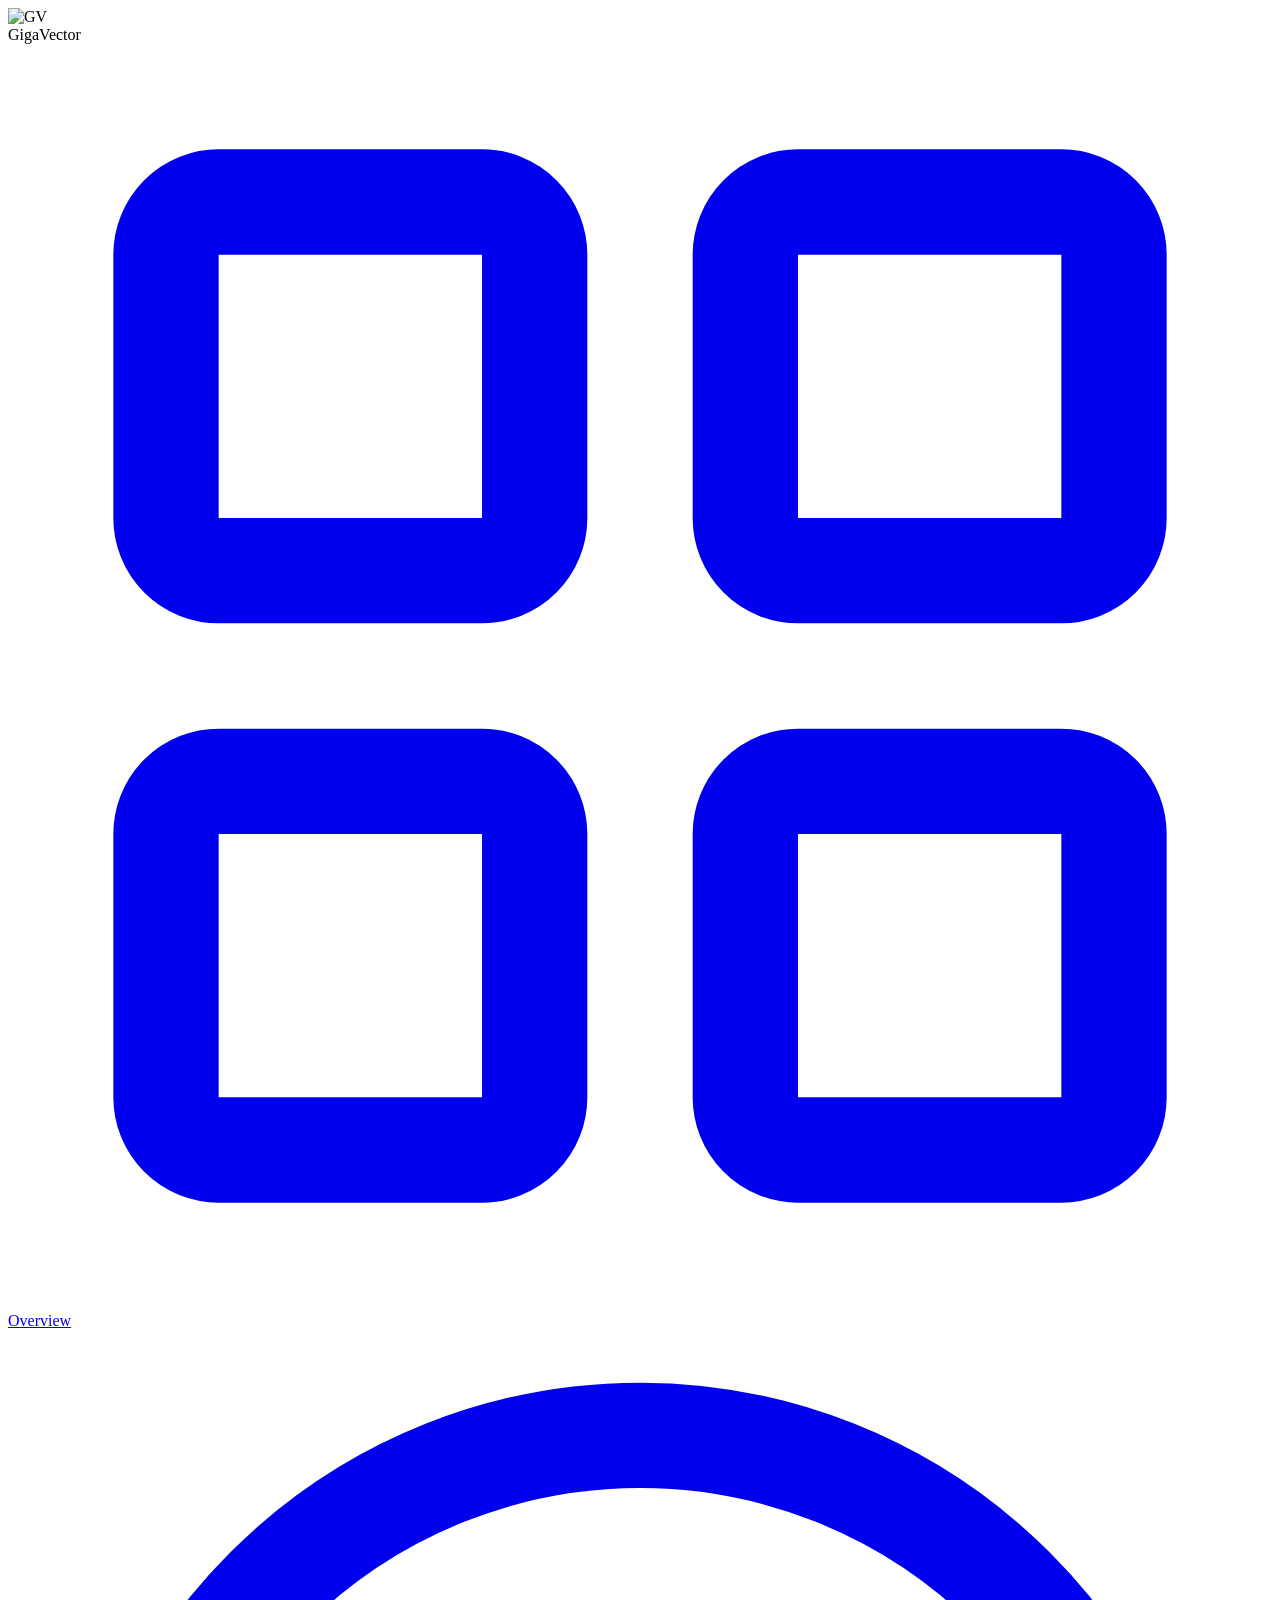
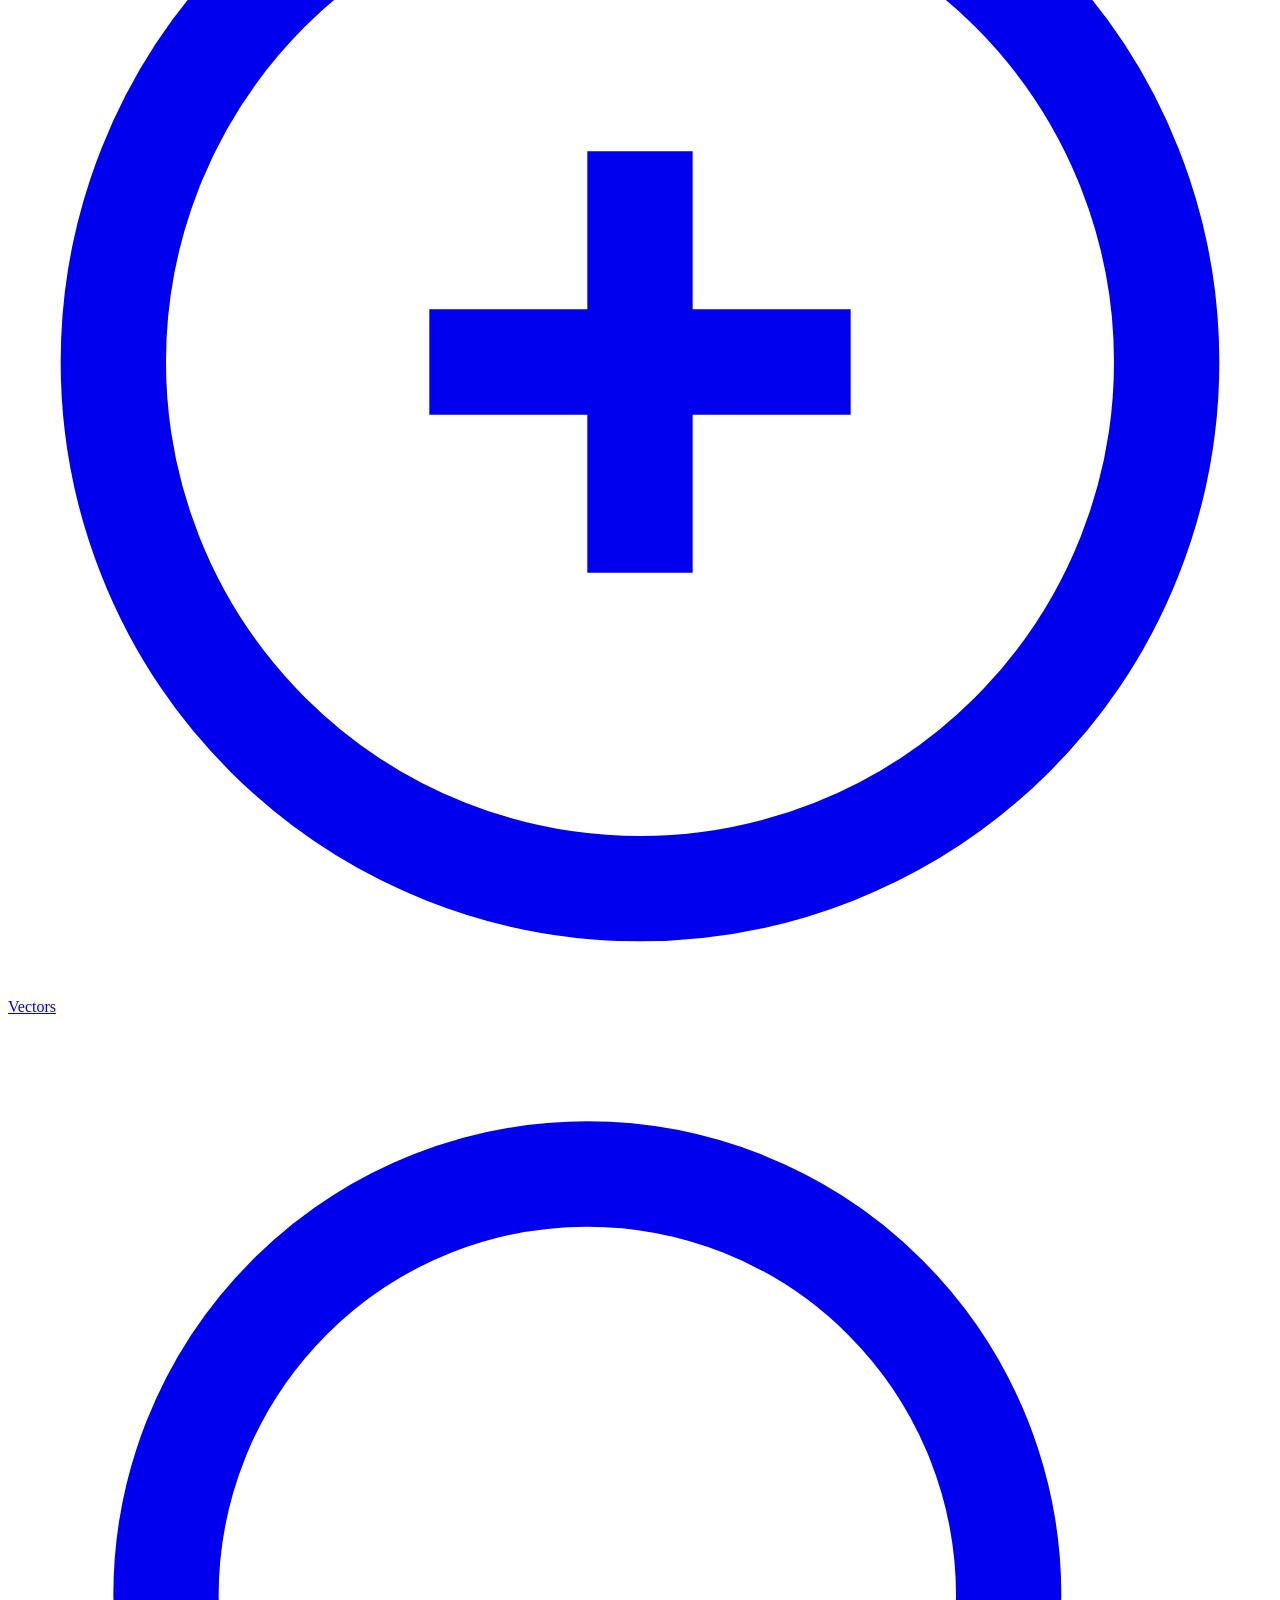
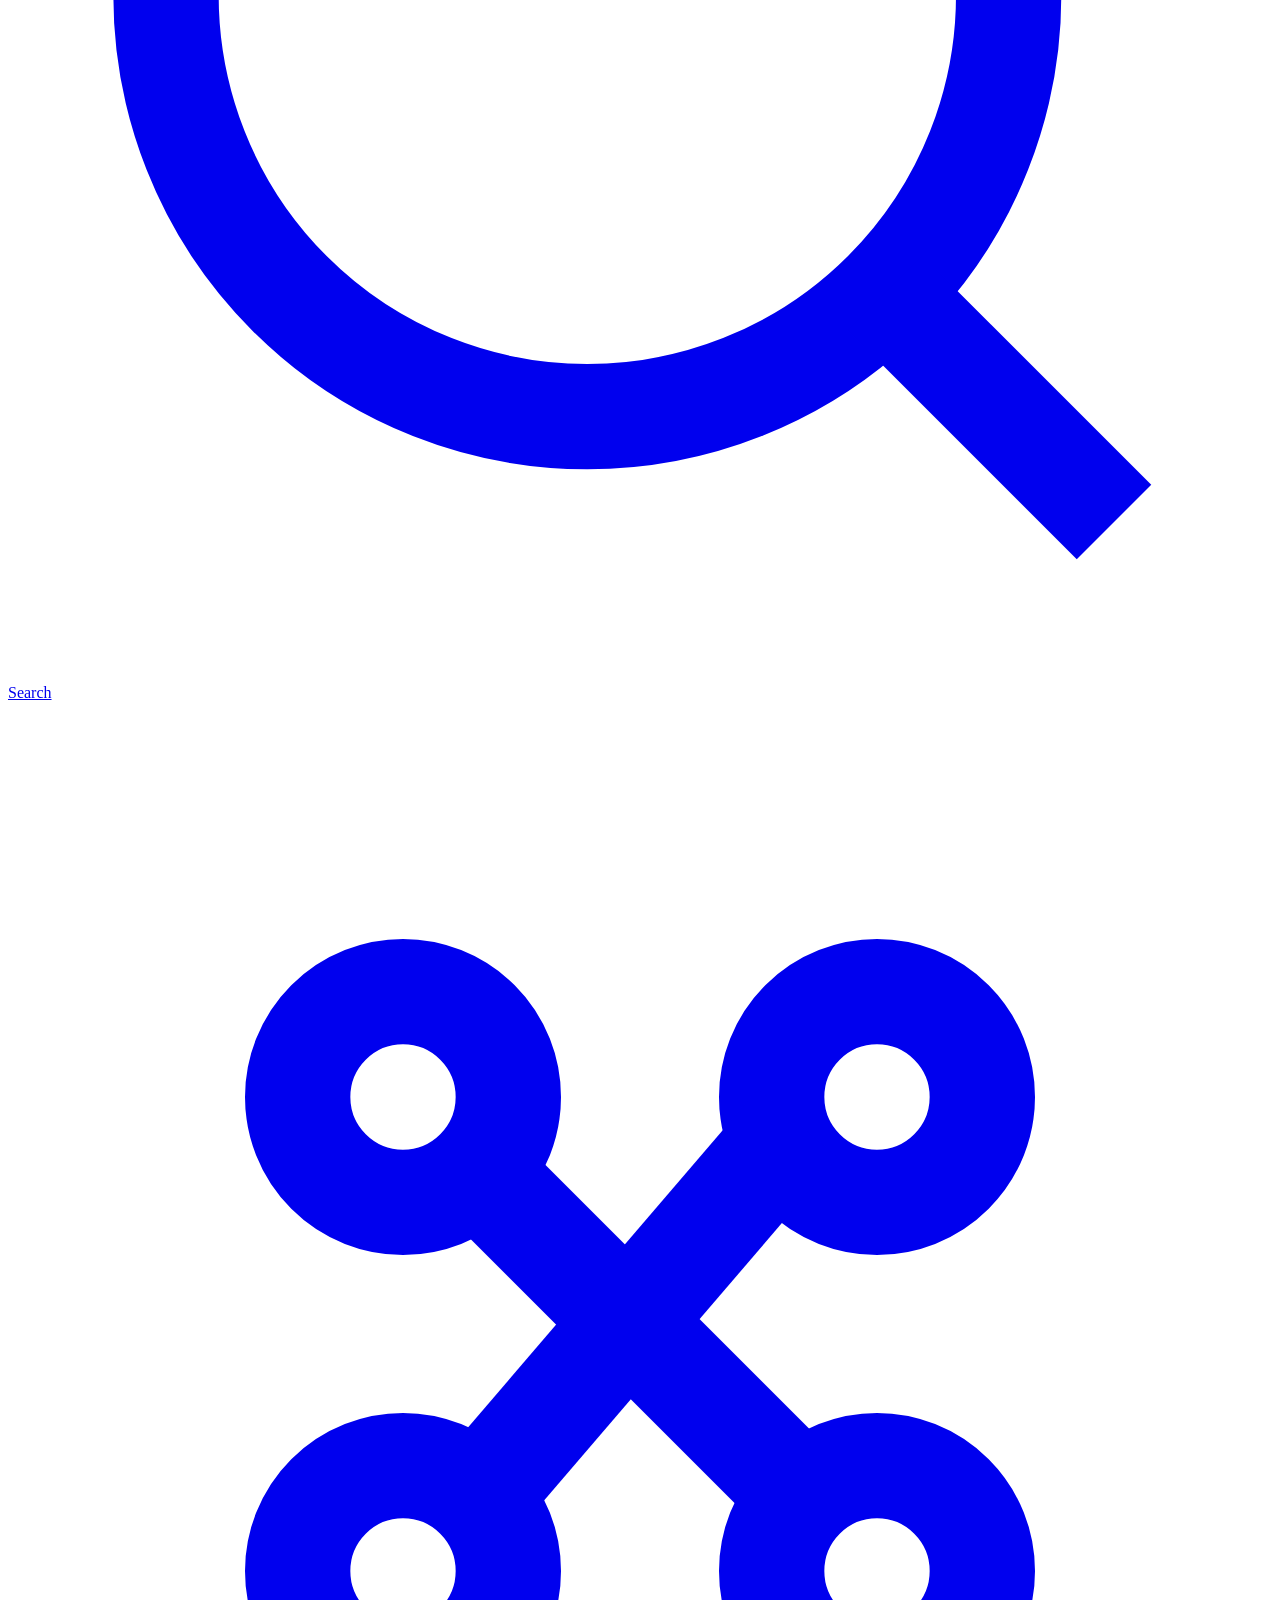
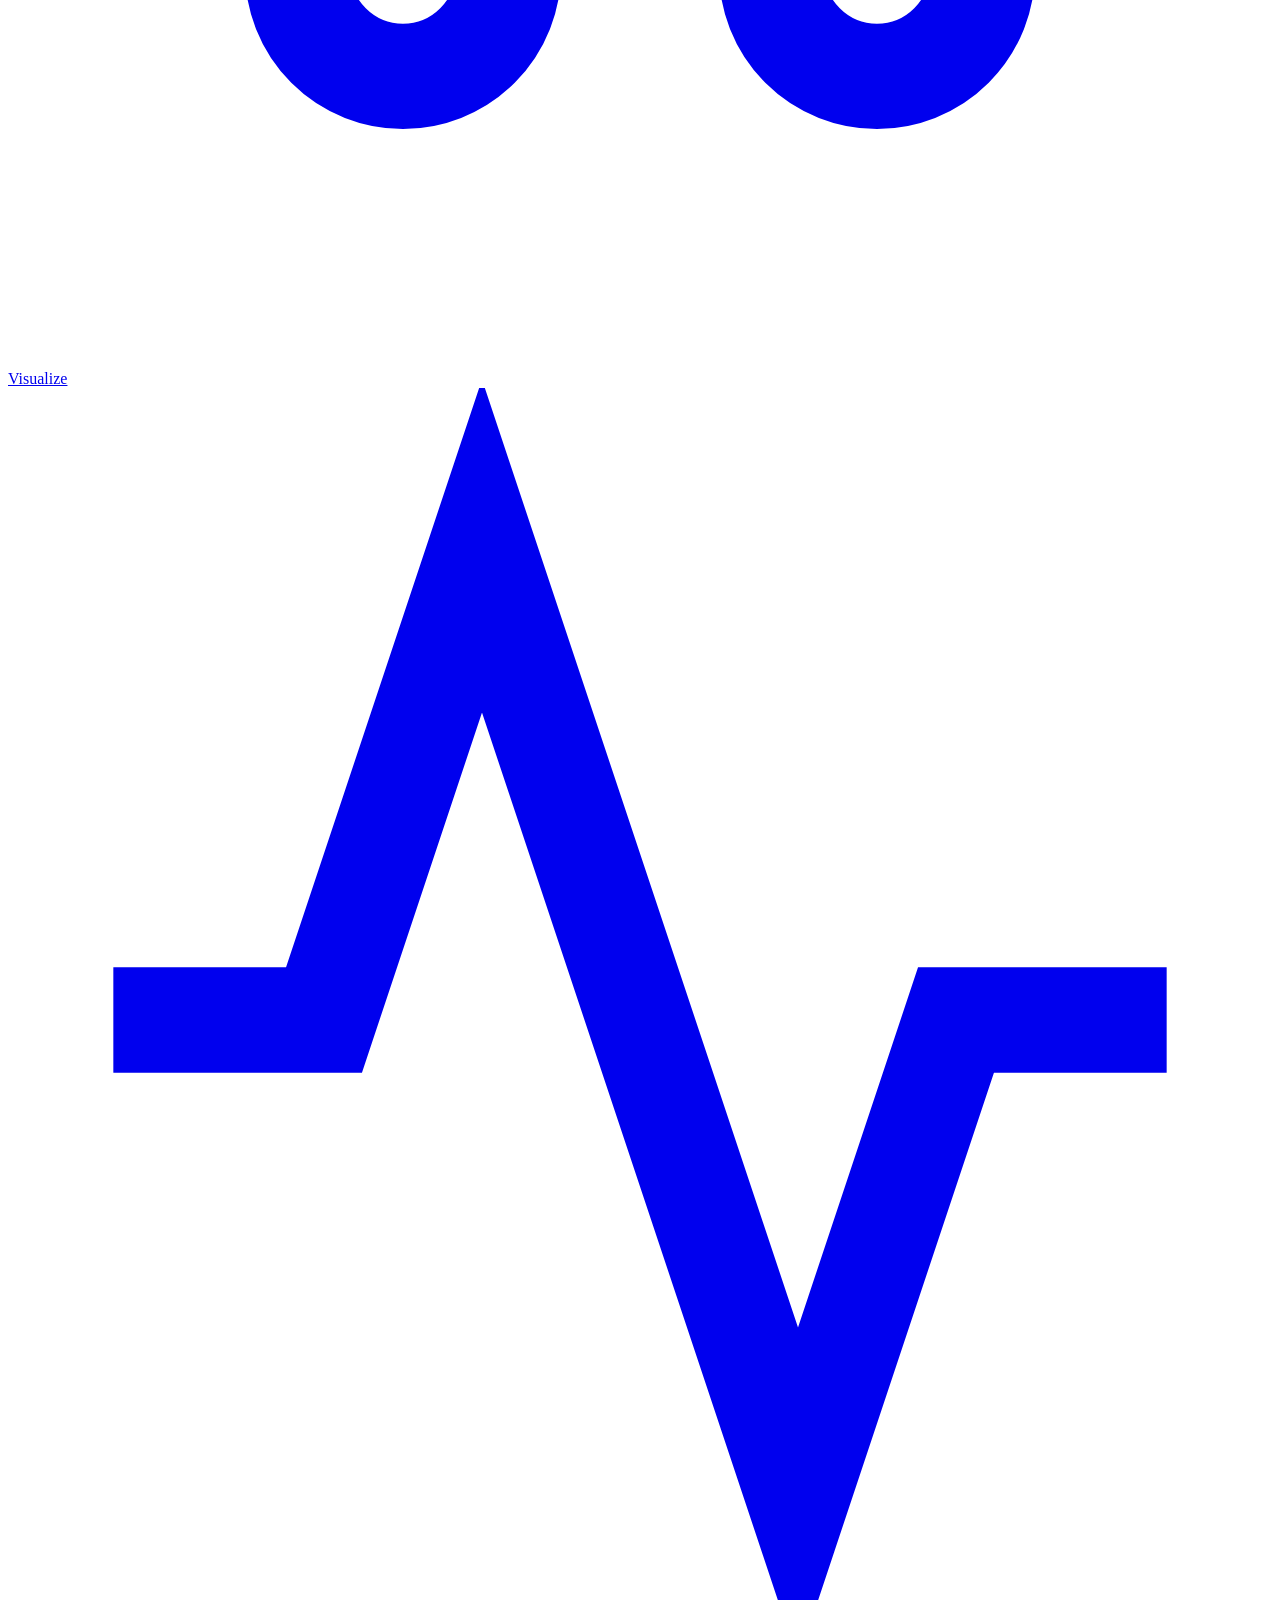
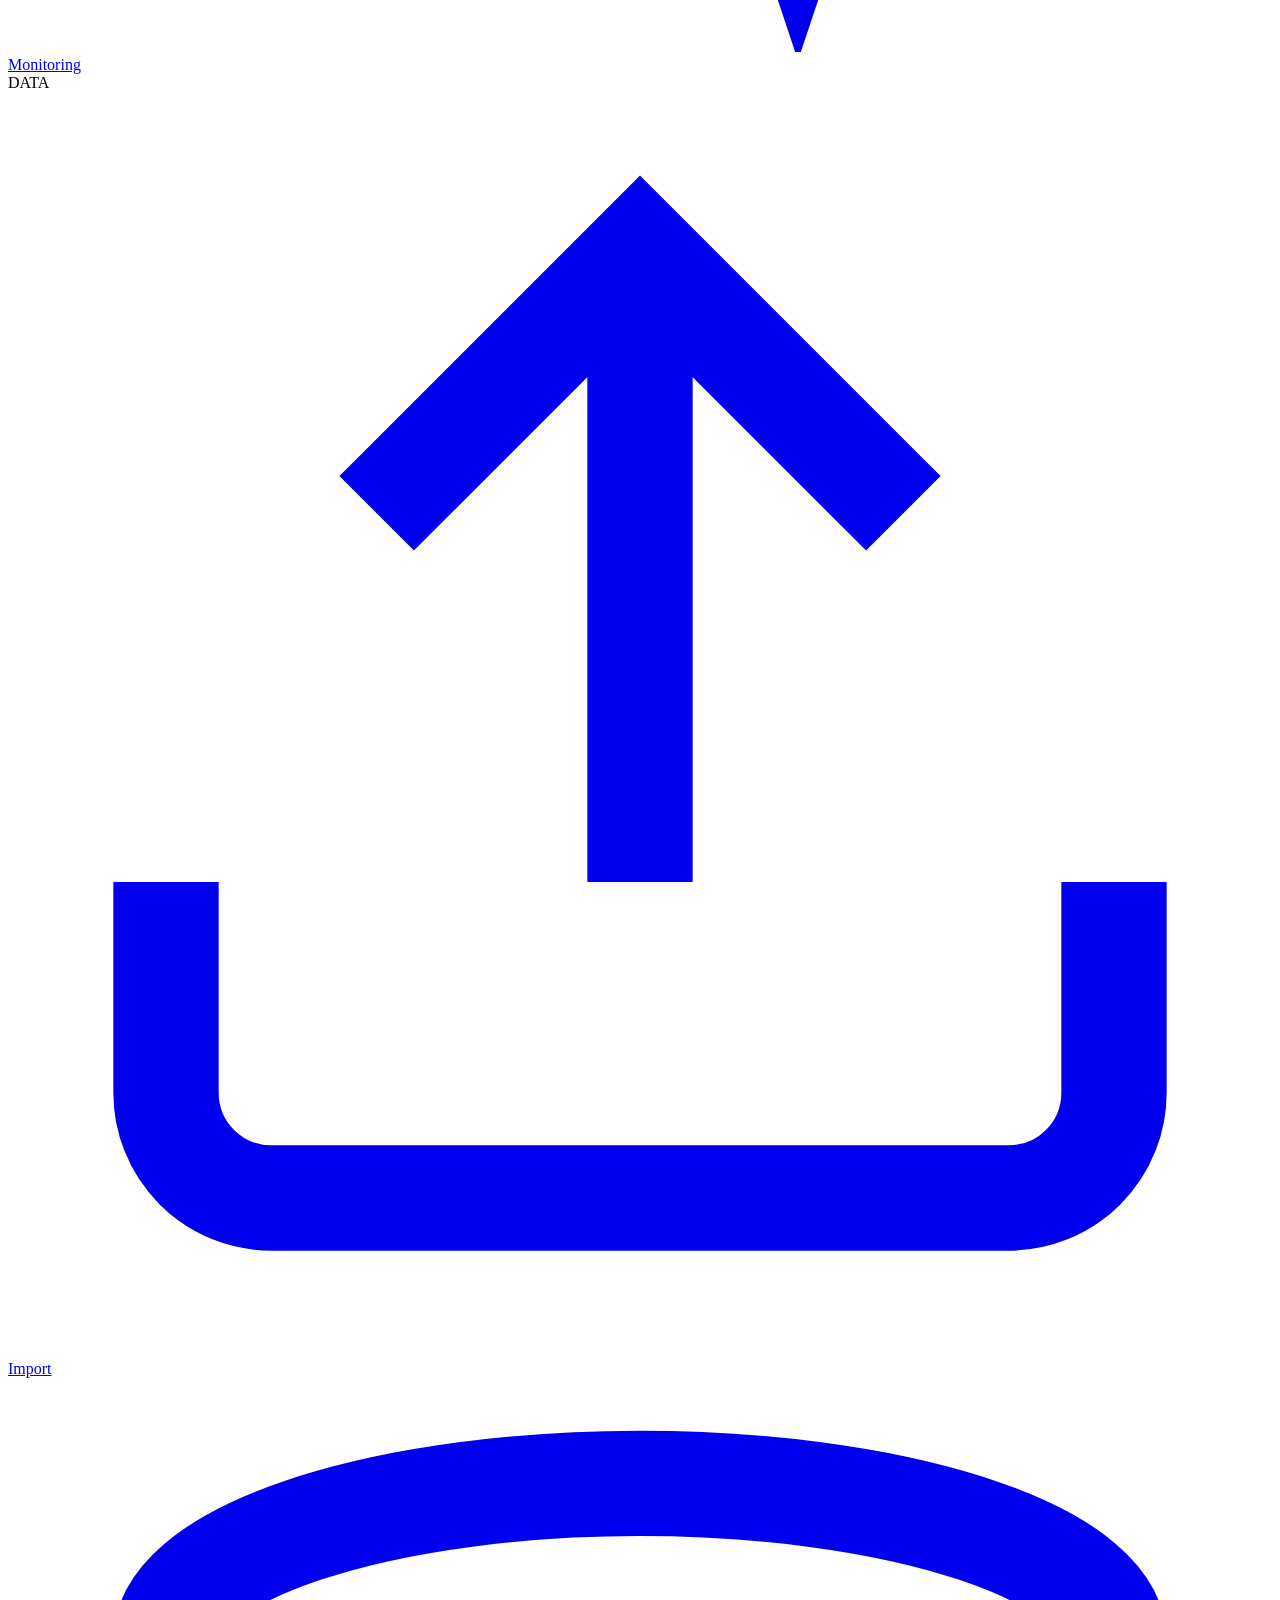
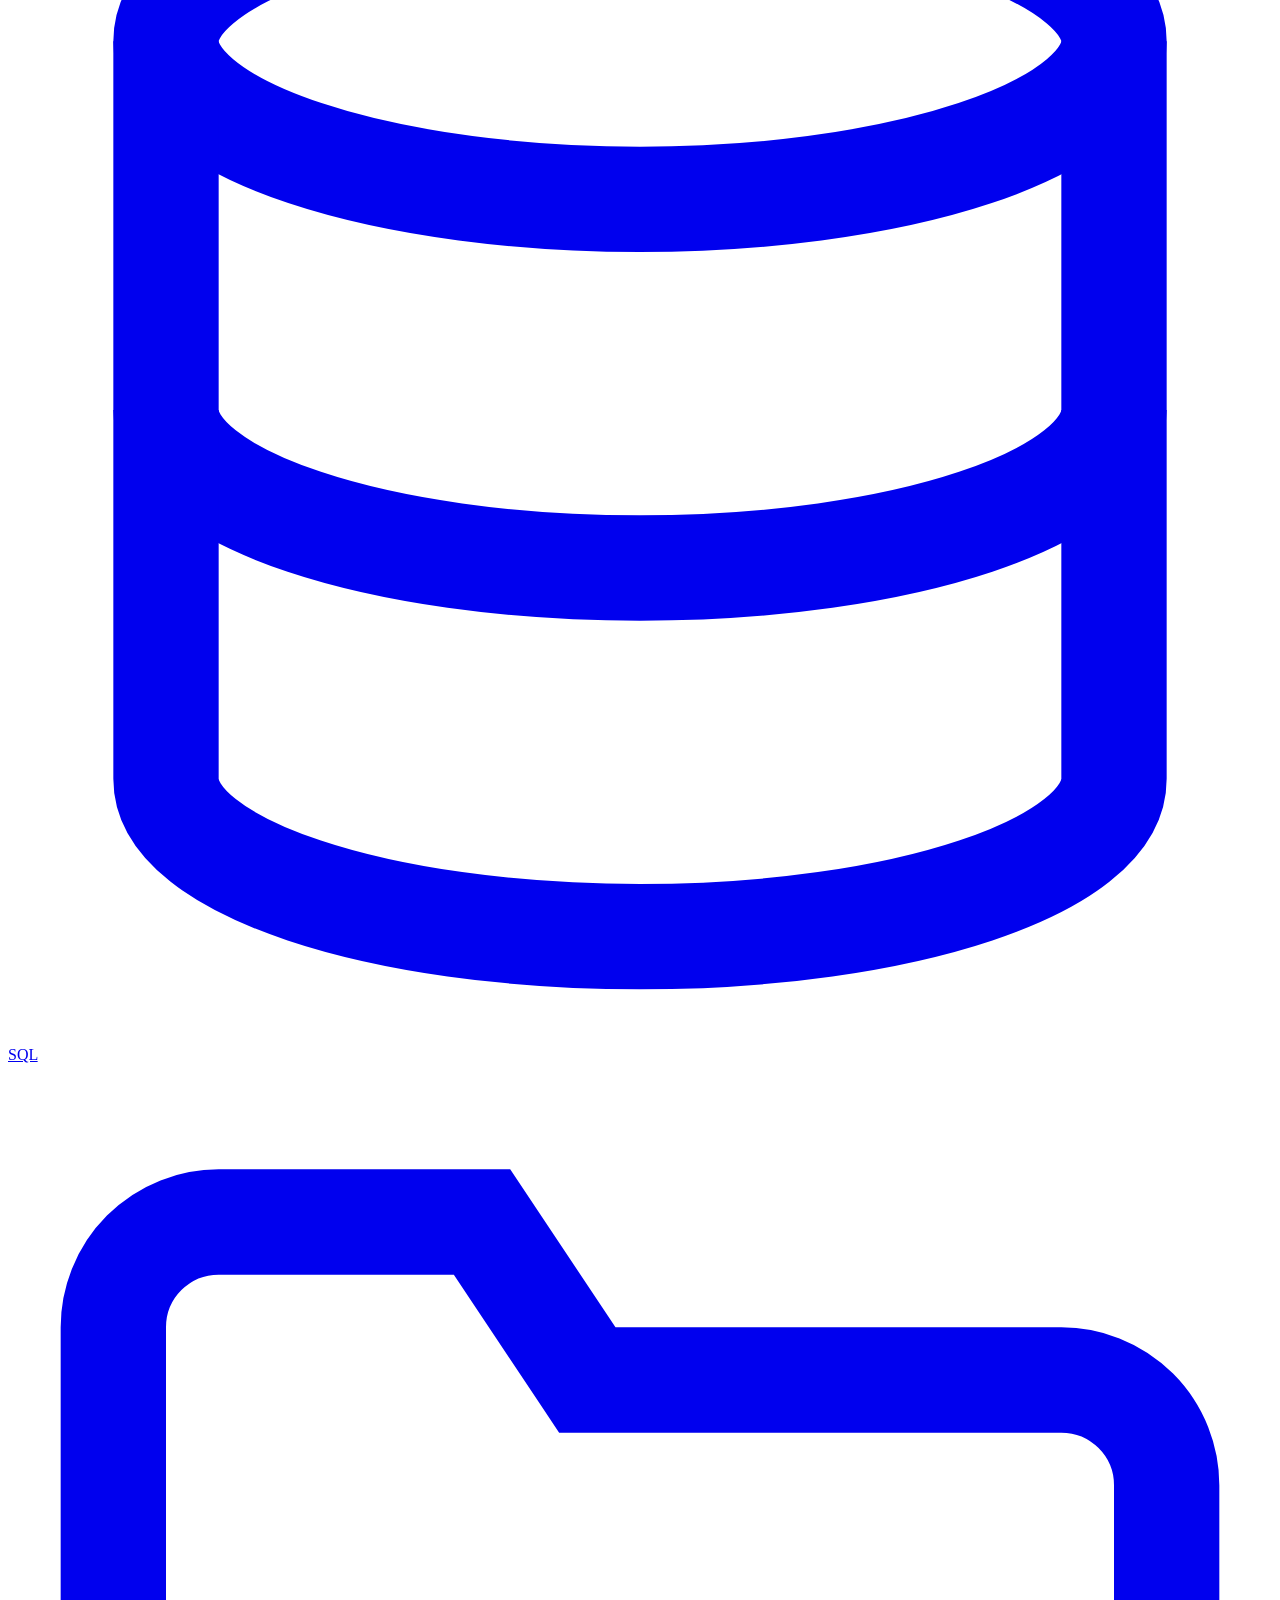
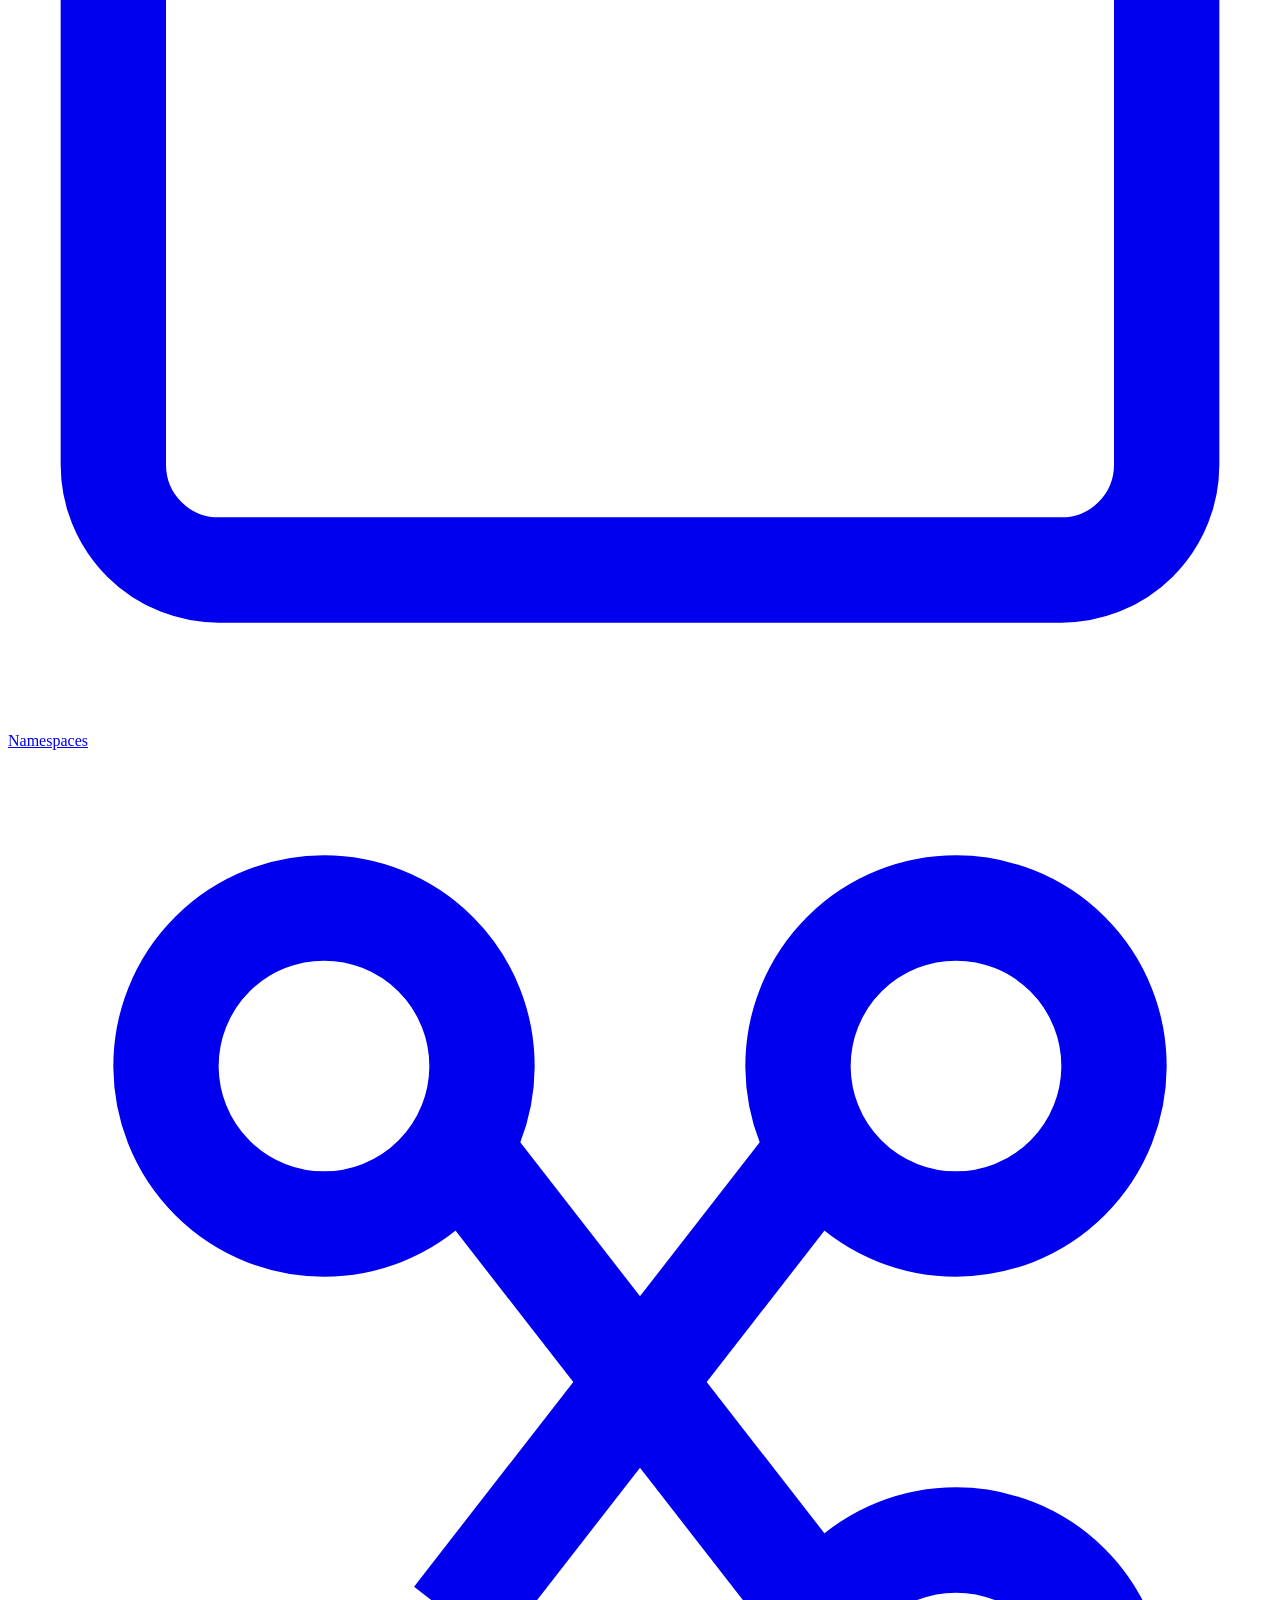
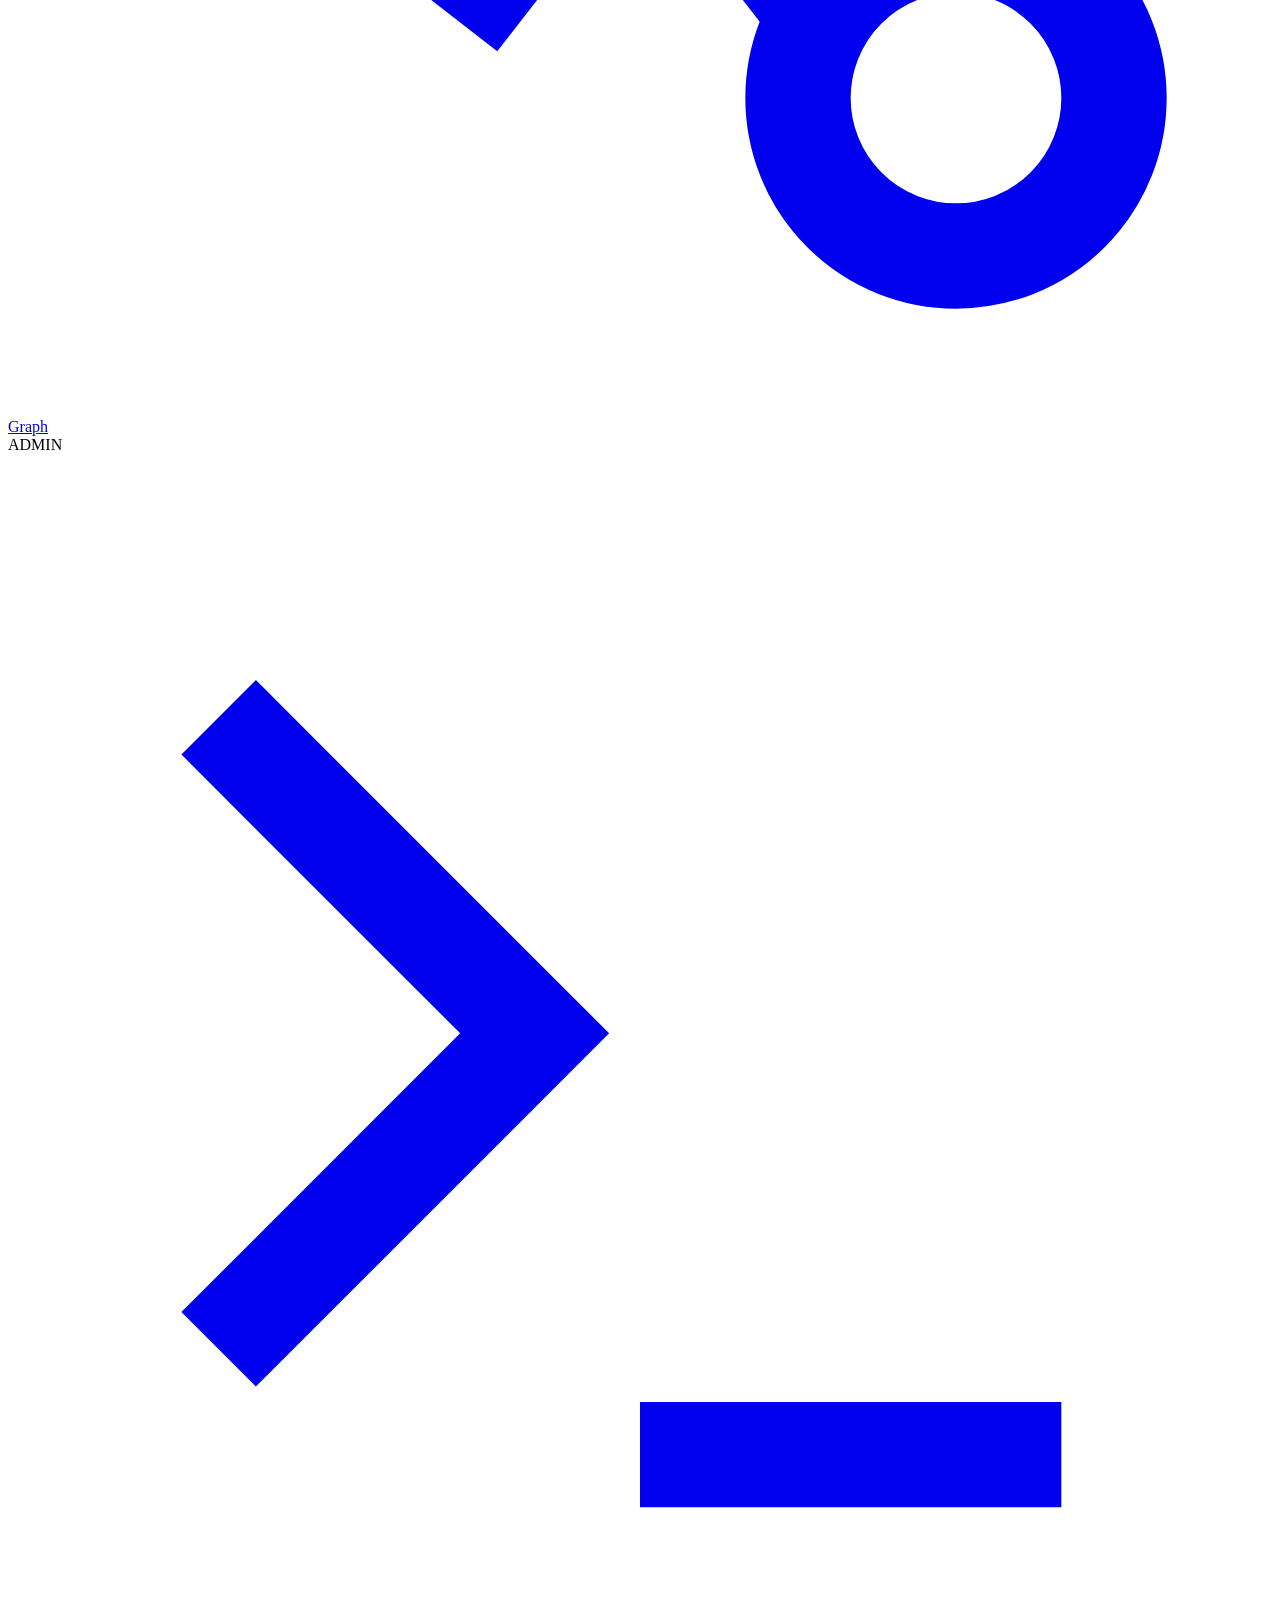
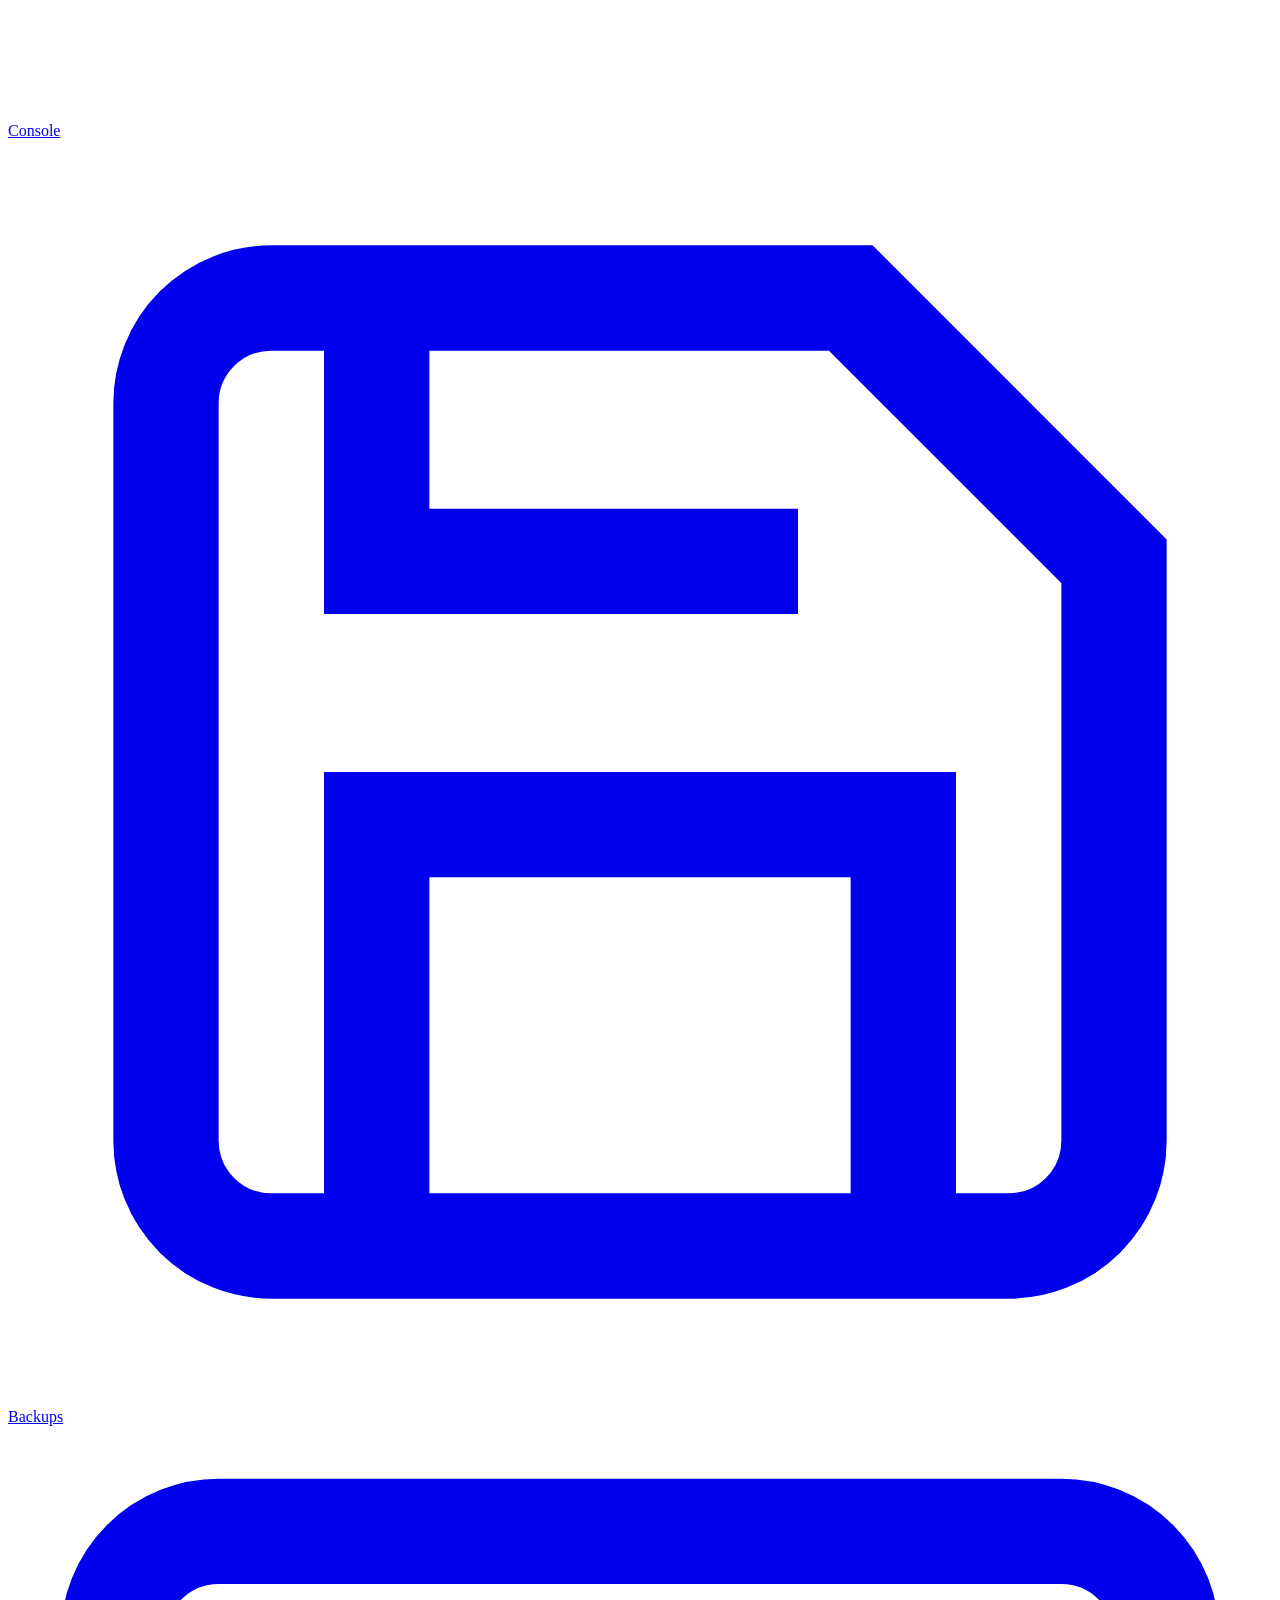
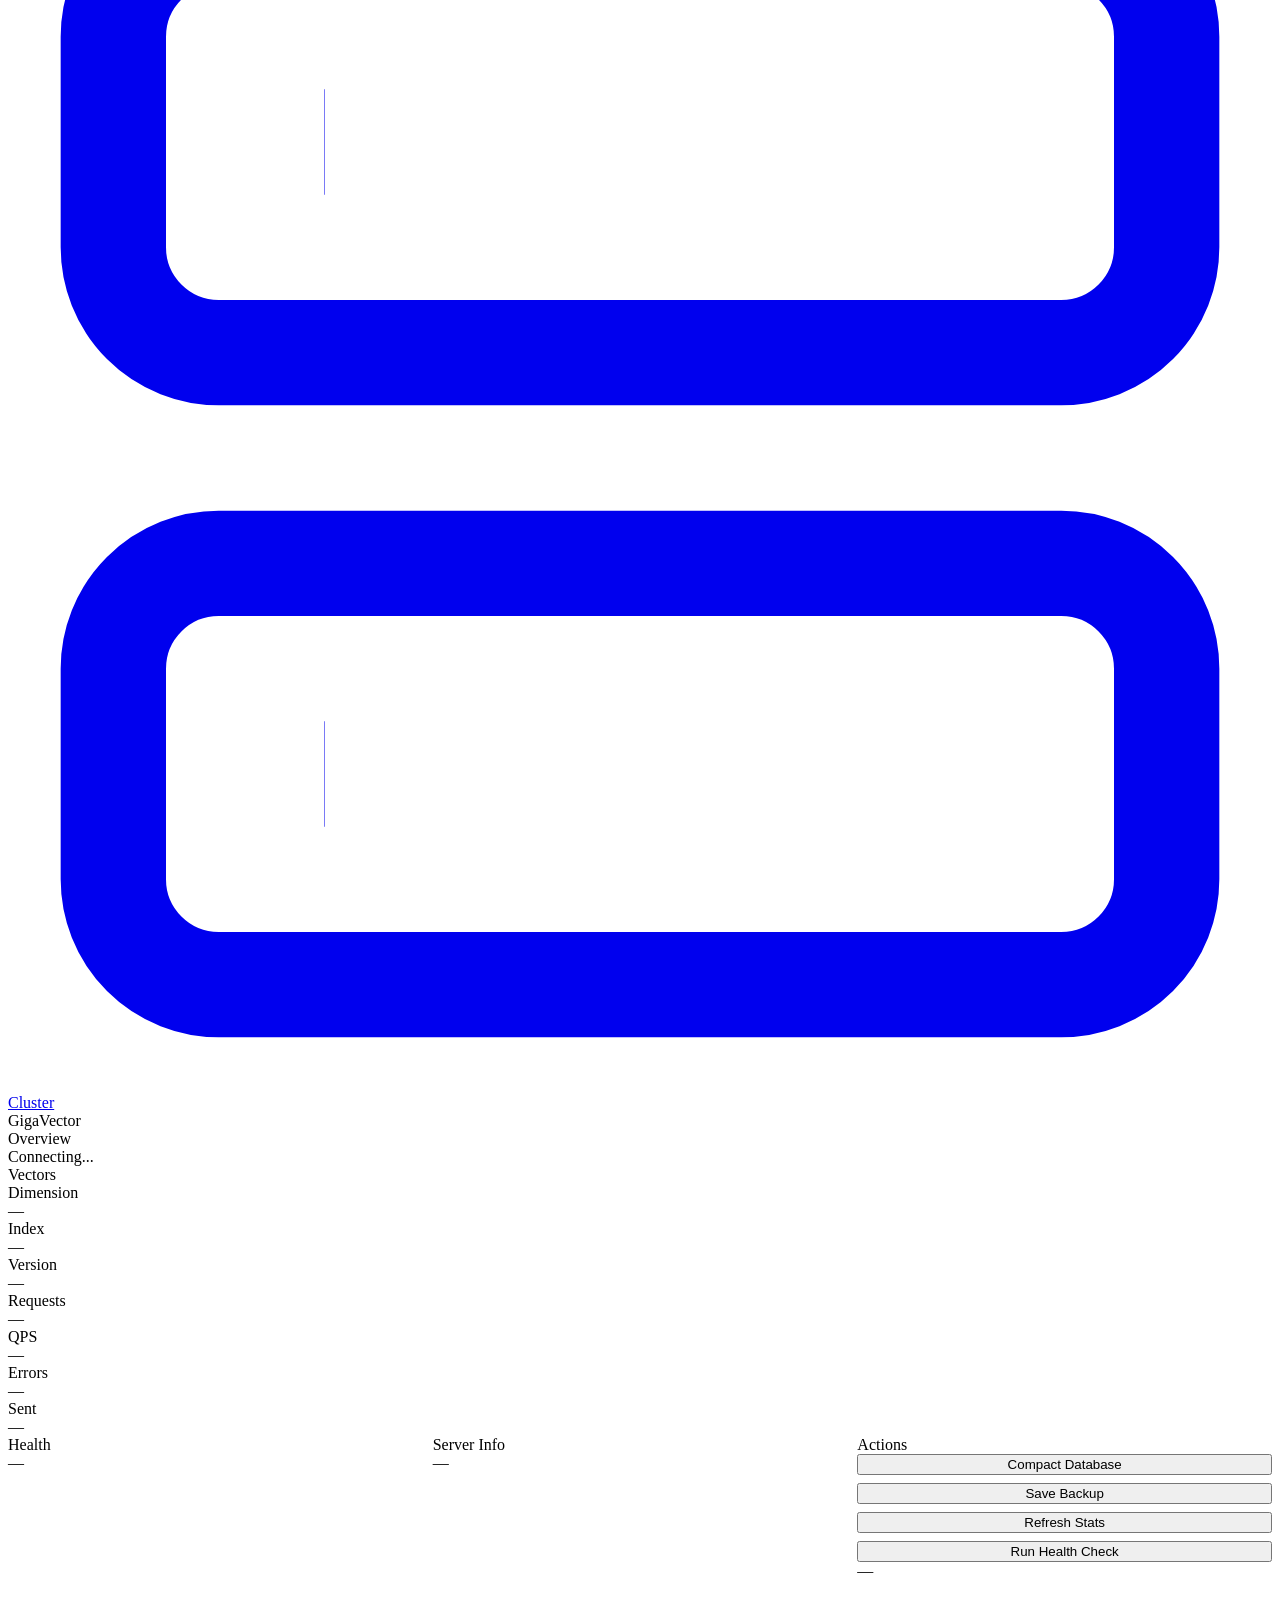
==== commit dfe50aae: "[refactor]: python/src/gigavector/dashboard/frontend/index.html Co-authored-by: greptile-apps[bot] <" ====
--- a/python/src/gigavector/dashboard/frontend/index.html
+++ b/python/src/gigavector/dashboard/frontend/index.html
@@ -155,7 +155,7 @@
 				<div class="cards" style="flex-shrink:0">
 					<div class="card">
 						<div class="card-label">Vectors</div>
-						<div class="card-value accent" id="ov-count">&mdash;</div>
+	<script defer src="/dashboard/src/index.js"></script>
 					</div>
 					<div class="card">
 						<div class="card-label">Dimension</div>
